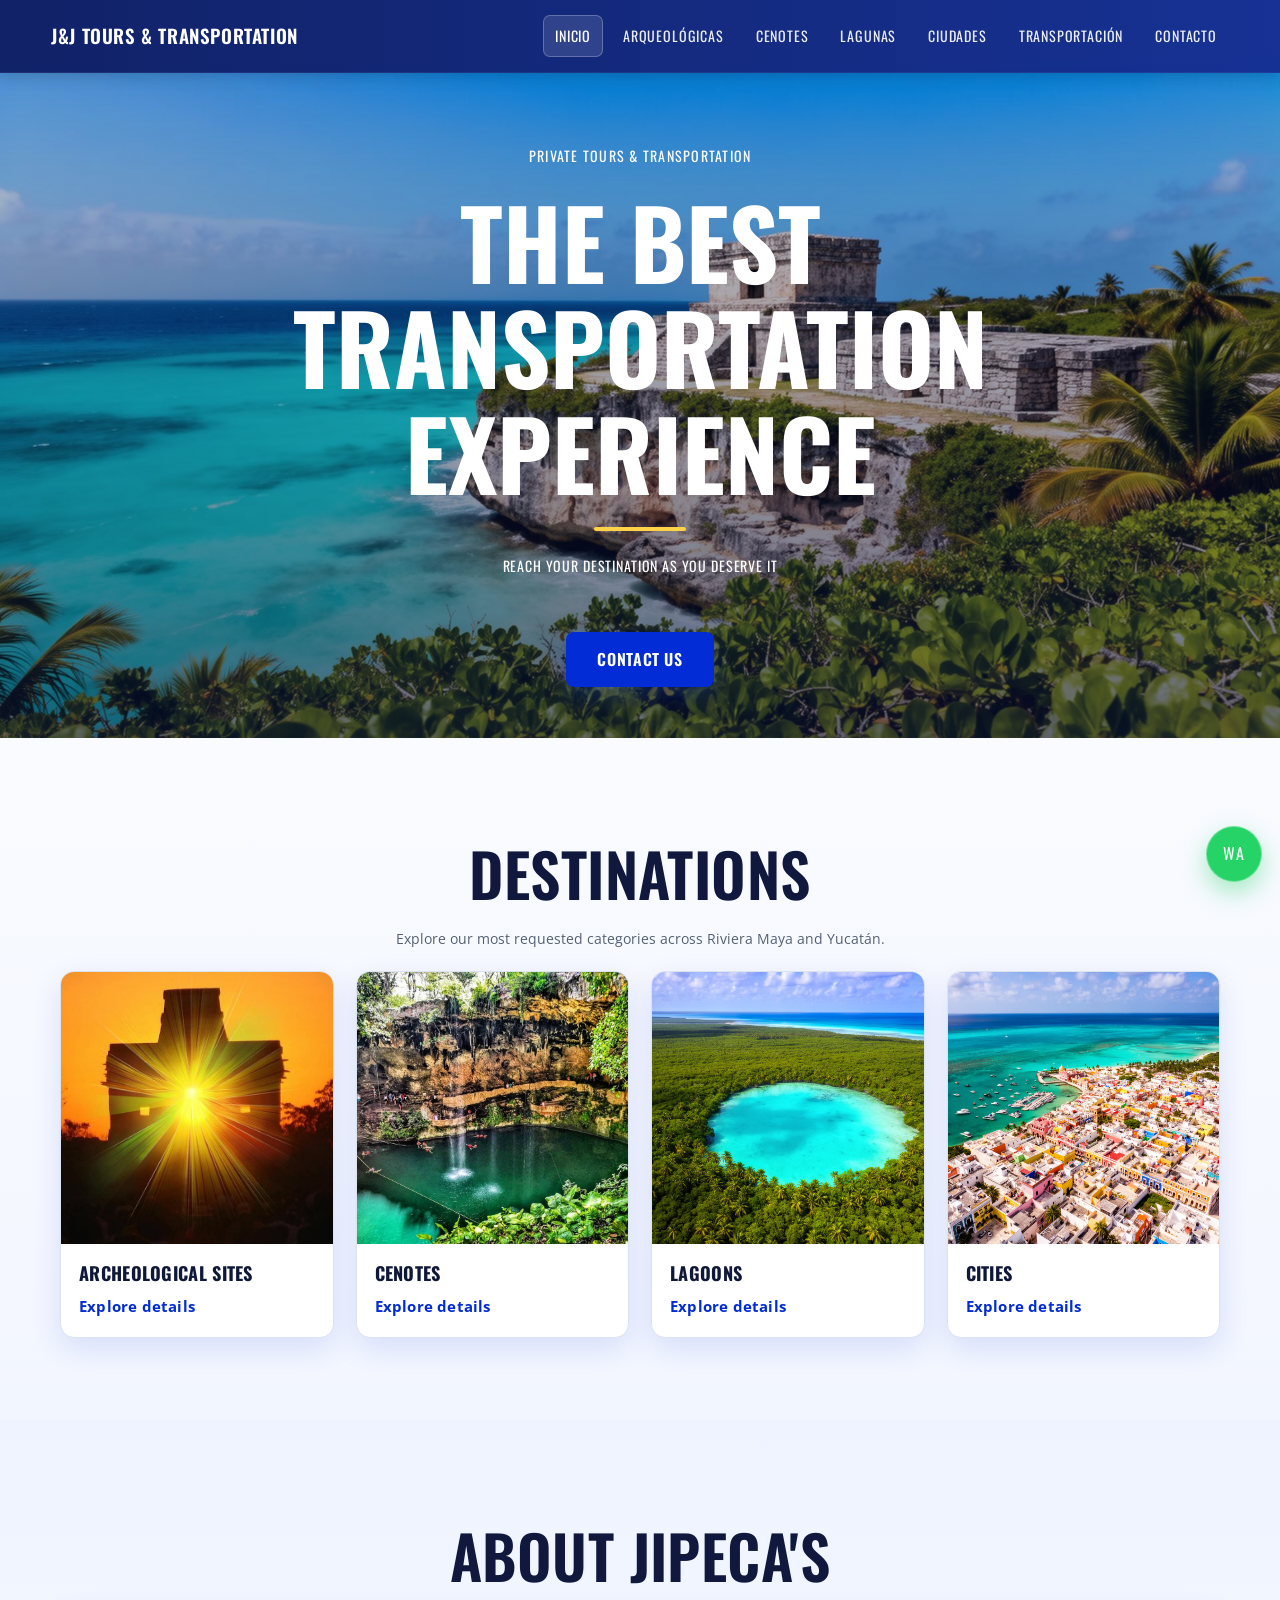
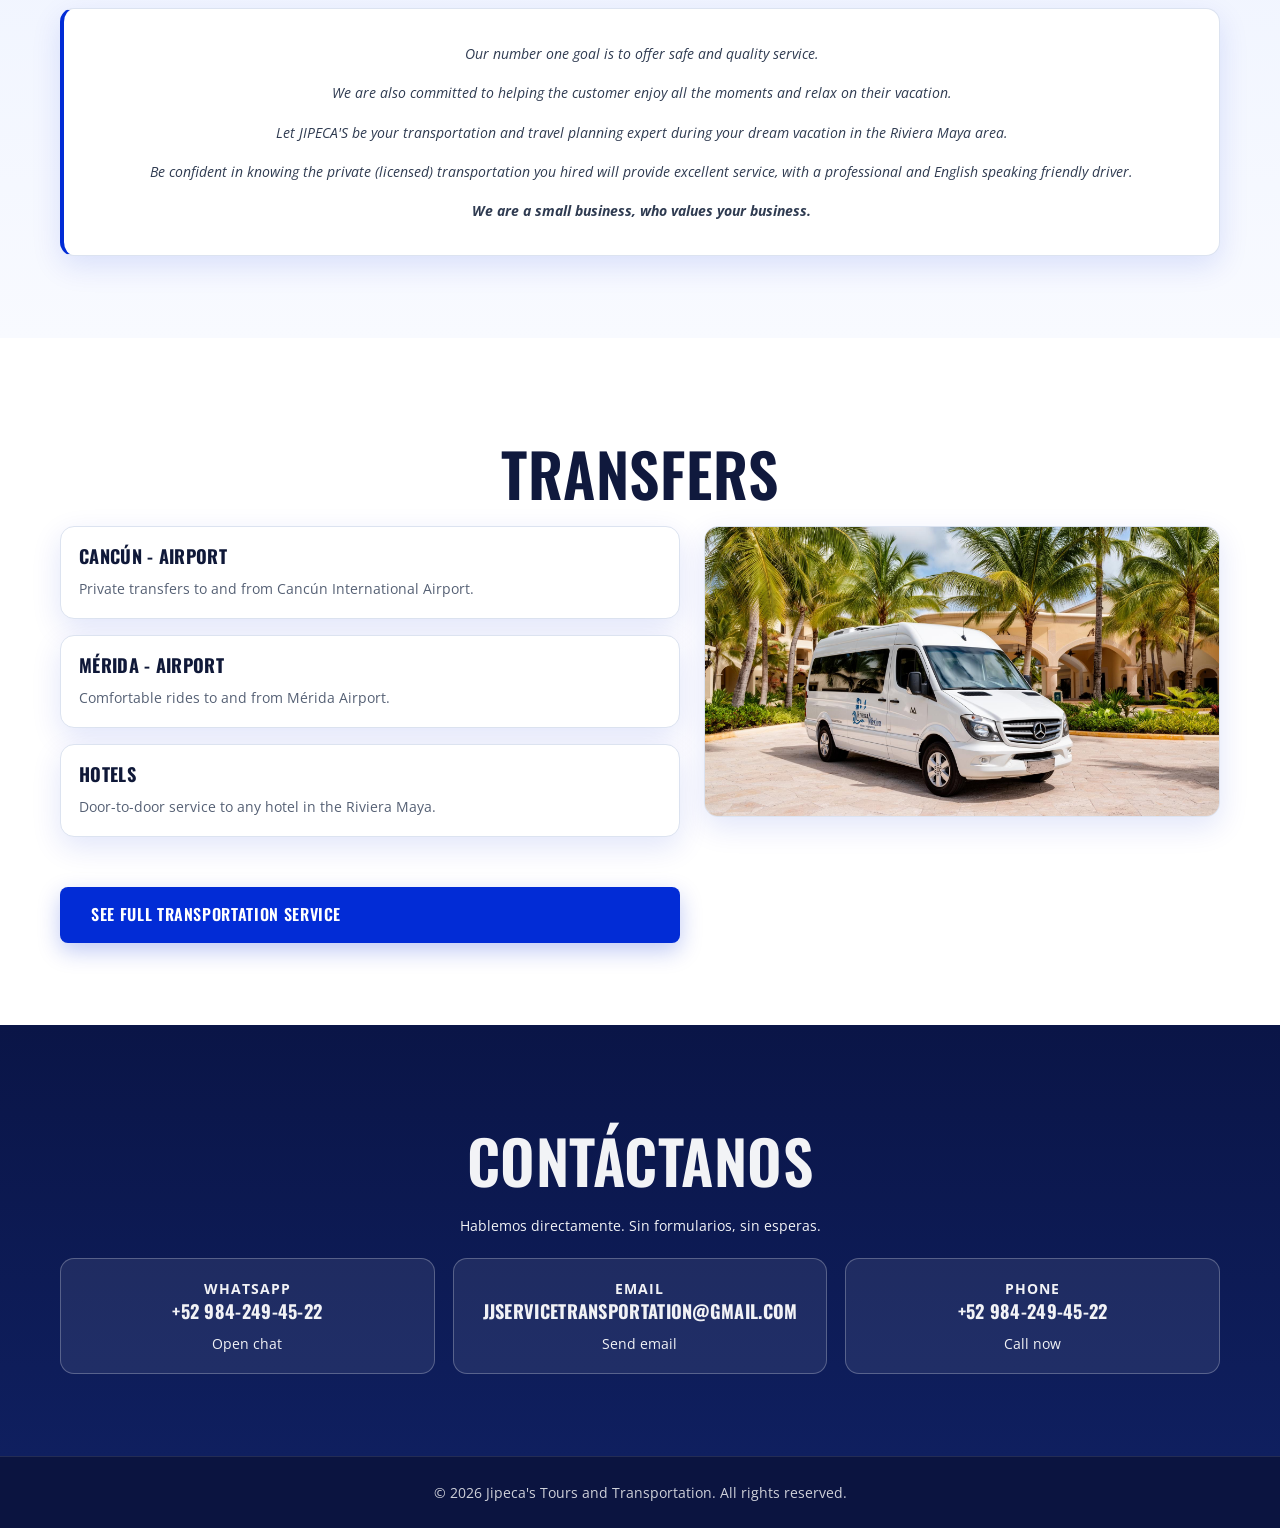
==== index.html @ f60503e6 "Initial commit" ====
<!DOCTYPE html>
<html style="font-size: 16px" lang="es-MX">
  <head>
    <meta charset="utf-8" />
    <meta name="viewport" content="width=device-width, initial-scale=1.0" />
    <title>Jipeca's Tours and Transportation | Inicio</title>
    <meta name="description" content="Transporte privado, tours y planeación de viajes en Riviera Maya con Jipeca's Tours and Transportation." />
    <meta name="keywords" content="jipeca tours, transportación privada, riviera maya, tours yucatán, cenotes, lagunas, ciudades" />
    <meta name="author" content="Jipeca's Tours and Transportation" />
    <meta name="robots" content="index,follow,max-image-preview:large" />
    <meta name="googlebot" content="index,follow,max-image-preview:large" />
    <meta name="theme-color" content="#022cd6" />
    <meta name="application-name" content="Jipeca's Tours and Transportation" />
    <meta name="apple-mobile-web-app-title" content="Jipeca's Tours" />

    <link rel="canonical" href="/index.html" />

    <meta property="og:locale" content="es_MX" />
    <meta property="og:type" content="website" />
    <meta property="og:site_name" content="Jipeca's Tours and Transportation" />
    <meta property="og:title" content="Jipeca's Tours and Transportation | Inicio" />
    <meta property="og:description" content="Transporte privado, tours y planeación de viajes en Riviera Maya con Jipeca's Tours and Transportation." />
    <meta property="og:url" content="/index.html" />
    <meta property="og:image" content="/images/hero-bg.jpg" />

    <meta name="twitter:card" content="summary_large_image" />
    <meta name="twitter:title" content="Jipeca's Tours and Transportation | Inicio" />
    <meta name="twitter:description" content="Transporte privado, tours y planeación de viajes en Riviera Maya con Jipeca's Tours and Transportation." />
    <meta name="twitter:image" content="/images/hero-bg.jpg" />

    <script type="application/ld+json">
      {
        "@context": "https://schema.org",
        "@type": "TravelAgency",
        "name": "Jipeca's Tours and Transportation",
        "url": "/index.html",
        "telephone": "+52 984-249-45-22",
        "email": "jjservicetransportation@gmail.com",
        "areaServed": "Riviera Maya, Yucatán, Quintana Roo",
        "sameAs": ["https://wa.me/529842494522"]
      }
    </script>

    <script type="application/ld+json">
      {
        "@context": "https://schema.org",
        "@type": "WebPage",
        "name": "Jipeca's Tours and Transportation | Inicio",
        "description": "Transporte privado, tours y planeación de viajes en Riviera Maya con Jipeca's Tours and Transportation.",
        "url": "/index.html"
      }
    </script>

    <link rel="stylesheet" href="nicepage.css" media="screen" />
    <link rel="stylesheet" href="jipecas.css" media="screen" />
    <link
      id="u-page-google-font"
      rel="stylesheet"
      href="https://fonts.googleapis.com/css2?display=swap&family=Oswald:wght@300;400;500;600;700&family=Open+Sans:ital,wght@0,300;0,400;0,600;0,700;1,400;1,600"
    />
  </head>
  <body class="u-body u-xl-mode" data-lang="en">
    <header class="u-clearfix u-header site-header">
      <div class="site-header-inner">
        <a href="./" class="site-logo">J&amp;J Tours &amp; Transportation</a>
        <button class="site-menu-toggle" data-menu-toggle aria-label="Toggle menu" aria-expanded="false">&#9776;</button>
        <nav class="site-nav" data-menu>
          <a href="./index.html" class="active">Inicio</a>
          <a href="./archeological-sites.html">Arqueol&oacute;gicas</a>
          <a href="./cenotes.html">Cenotes</a>
          <a href="./lagoons.html">Lagunas</a>
          <a href="./cities.html">Ciudades</a>
          <a href="./transportation.html">Transportaci&oacute;n</a>
          <a href="./contact.html">Contacto</a>
        </nav>
      </div>
    </header>

    <main class="page-main">
      <section class="hero" style="background-image: url('images/hero-bg.jpg')">
        <div class="hero-content">
          <p class="hero-subtitle">Private Tours &amp; Transportation</p>
          <h1 class="hero-title">The Best Transportation Experience</h1>
          <div class="hero-divider"></div>
          <p class="hero-description">Reach your destination as you deserve it</p>
          <a class="btn" href="https://wa.me/529842494522" target="_blank" rel="noopener noreferrer">Contact Us</a>
        </div>
      </section>

      <section class="section section--soft">
        <div class="container">
          <h2 class="section-title">Destinations</h2>
          <p class="section-subtitle">
            Explore our most requested categories across Riviera Maya and Yucat&aacute;n.
          </p>
          <div class="destinations-grid">
            <article class="destination-card">
              <img class="destination-image" src="images/archeological.jpg" alt="Archeological Sites" loading="lazy" />
              <div class="destination-content">
                <h3 class="destination-title">Archeological Sites</h3>
                <a class="destination-link" href="./archeological-sites.html">Explore details</a>
              </div>
            </article>
            <article class="destination-card">
              <img class="destination-image" src="images/cenotes.jpg" alt="Cenotes" loading="lazy" />
              <div class="destination-content">
                <h3 class="destination-title">Cenotes</h3>
                <a class="destination-link" href="./cenotes.html">Explore details</a>
              </div>
            </article>
            <article class="destination-card">
              <img class="destination-image" src="images/lagoons.jpg" alt="Lagoons" loading="lazy" />
              <div class="destination-content">
                <h3 class="destination-title">Lagoons</h3>
                <a class="destination-link" href="./lagoons.html">Explore details</a>
              </div>
            </article>
            <article class="destination-card">
              <img class="destination-image" src="images/cities.jpg" alt="Cities" loading="lazy" />
              <div class="destination-content">
                <h3 class="destination-title">Cities</h3>
                <a class="destination-link" href="./cities.html">Explore details</a>
              </div>
            </article>
          </div>
        </div>
      </section>

      <section class="section section--muted">
        <div class="container">
          <h2 class="section-title">About Jipeca's</h2>
          <div class="about-block">
            <p>Our number one goal is to offer safe and quality service.</p>
            <p>
              We are also committed to helping the customer enjoy all the moments and relax on their vacation.
            </p>
            <p>
              Let JIPECA'S be your transportation and travel planning expert during your dream vacation in the Riviera Maya area.
            </p>
            <p>
              Be confident in knowing the private (licensed) transportation you hired will provide excellent service,
              with a professional and English speaking friendly driver.
            </p>
            <p>We are a small business, who values your business.</p>
          </div>
        </div>
      </section>

      <section class="section">
        <div class="container">
          <h2 class="section-title">Transfers</h2>
          <div class="transfers-layout">
            <div class="service-list">
              <article class="service-card">
                <div class="service-content">
                  <h3 class="service-title">Canc&uacute;n - Airport</h3>
                  <p>Private transfers to and from Canc&uacute;n International Airport.</p>
                </div>
              </article>
              <article class="service-card">
                <div class="service-content">
                  <h3 class="service-title">M&eacute;rida - Airport</h3>
                  <p>Comfortable rides to and from M&eacute;rida Airport.</p>
                </div>
              </article>
              <article class="service-card">
                <div class="service-content">
                  <h3 class="service-title">Hotels</h3>
                  <p>Door-to-door service to any hotel in the Riviera Maya.</p>
                </div>
              </article>
              <a class="btn" href="./transportation.html">See full transportation service</a>
            </div>
            <img
              class="transfers-image detail-card"
              src="images/transfers.jpg"
              alt="Professional transportation van for private transfers"
              loading="lazy"
            />
          </div>
        </div>
      </section>

      <section class="section section--dark" id="contact">
        <div class="container">
          <h2 class="section-title">Cont&aacute;ctanos</h2>
          <p class="section-subtitle">Hablemos directamente. Sin formularios, sin esperas.</p>
          <div class="contact-grid">
            <article class="contact-card">
              <div class="contact-content">
                <p class="contact-label">WhatsApp</p>
                <h3 class="contact-title">+52 984-249-45-22</h3>
                <p><a href="https://wa.me/529842494522" target="_blank" rel="noopener noreferrer">Open chat</a></p>
              </div>
            </article>
            <article class="contact-card">
              <div class="contact-content">
                <p class="contact-label">Email</p>
                <h3 class="contact-title">jjservicetransportation@gmail.com</h3>
                <p><a href="mailto:jjservicetransportation@gmail.com">Send email</a></p>
              </div>
            </article>
            <article class="contact-card">
              <div class="contact-content">
                <p class="contact-label">Phone</p>
                <h3 class="contact-title">+52 984-249-45-22</h3>
                <p><a href="tel:+529842494522">Call now</a></p>
              </div>
            </article>
          </div>
        </div>
      </section>
    </main>

    <footer class="page-footer">
      &copy; <span data-year></span> Jipeca's Tours and Transportation. All rights reserved.
    </footer>

    <a class="floating-whatsapp" href="https://wa.me/529842494522" target="_blank" rel="noopener noreferrer" aria-label="WhatsApp">WA</a>

    <script class="u-script" type="text/javascript" src="jquery.js" defer></script>
    <script class="u-script" type="text/javascript" src="nicepage.js" defer></script>
    <script src="jipecas.js" defer></script>
  </body>
</html>
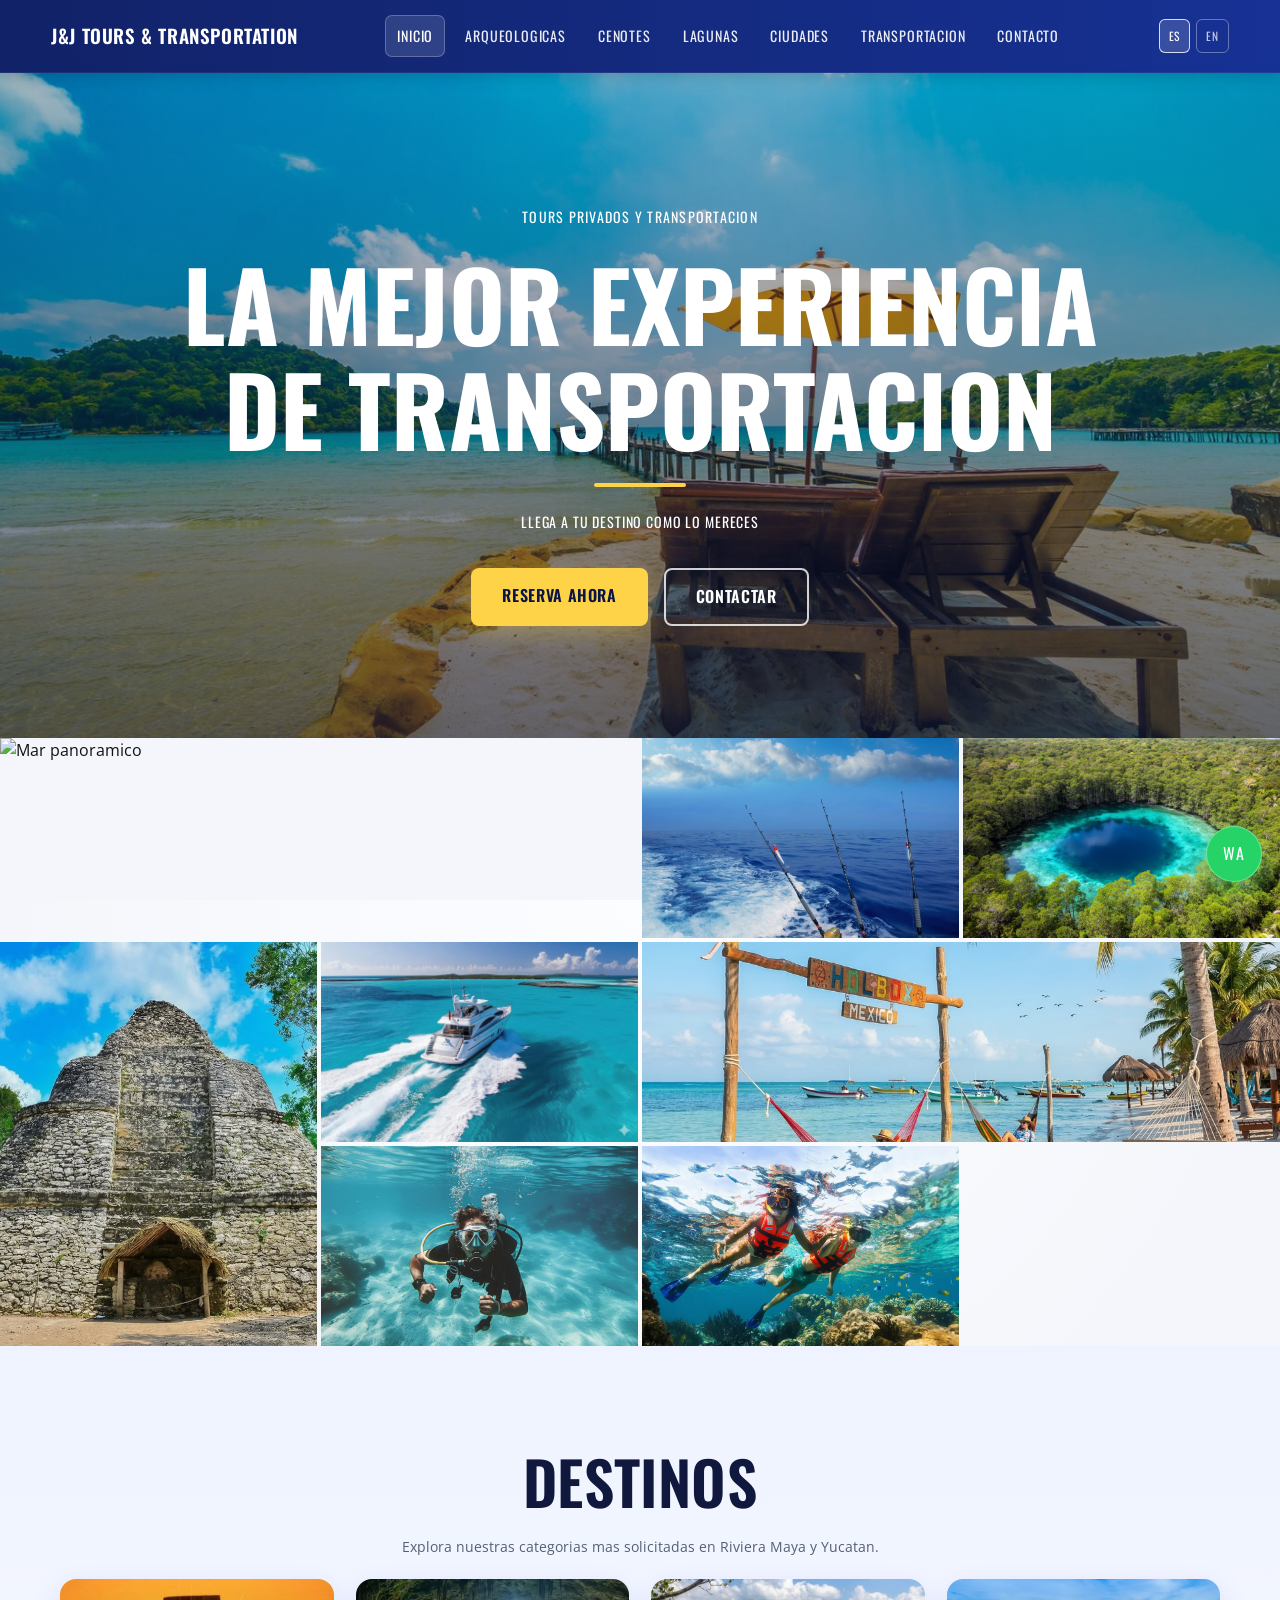
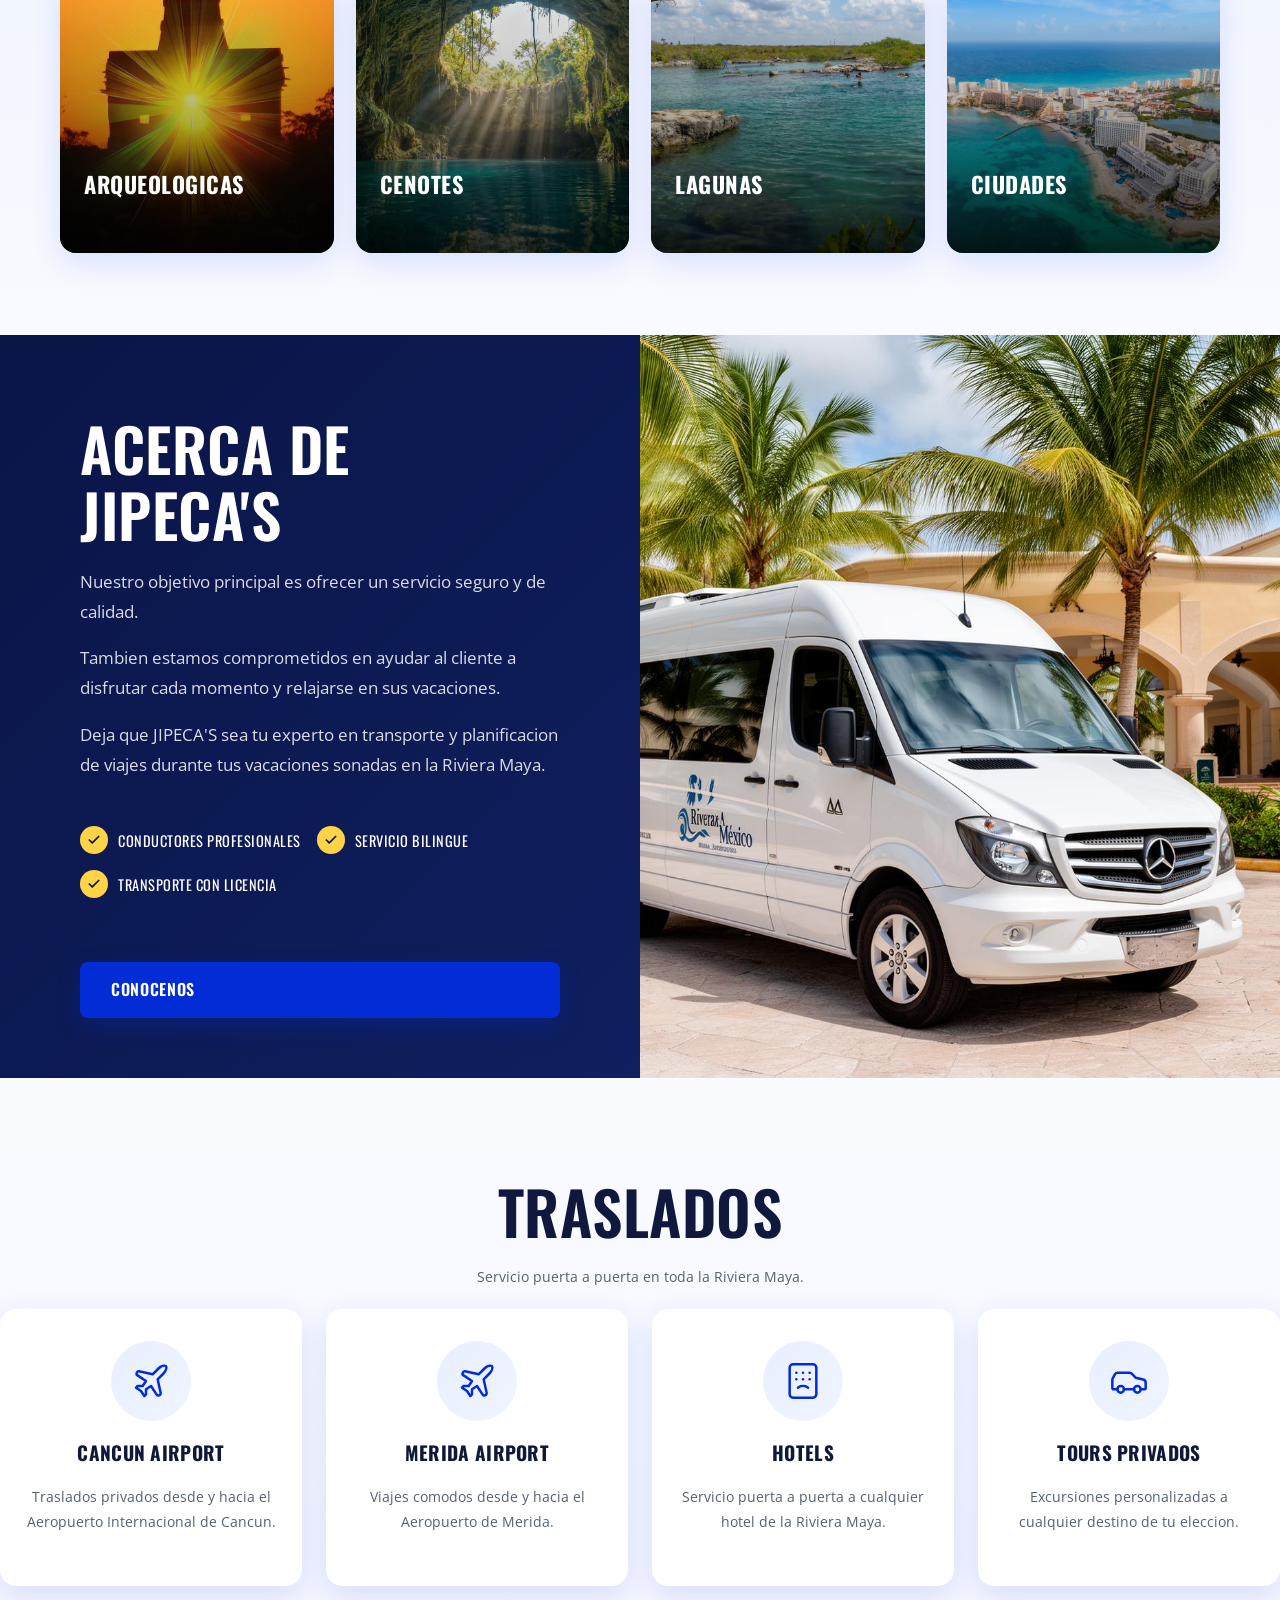
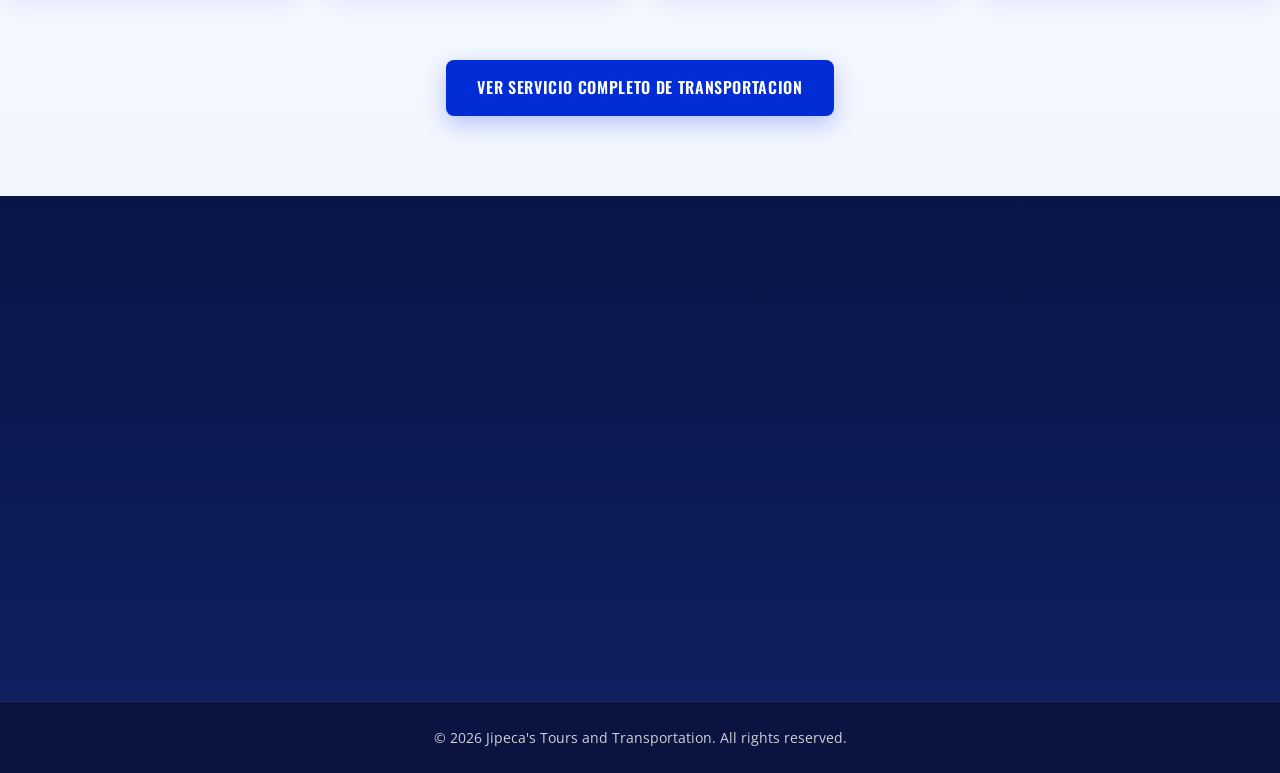
==== commit c1ea4c50: "new photos" ====
--- a/index.html
+++ b/index.html
@@ -21,12 +21,12 @@
     <meta property="og:title" content="Jipeca's Tours and Transportation | Inicio" />
     <meta property="og:description" content="Transporte privado, tours y planeación de viajes en Riviera Maya con Jipeca's Tours and Transportation." />
     <meta property="og:url" content="/index.html" />
-    <meta property="og:image" content="/images/hero-bg.jpg" />
+    <meta property="og:image" content="/images/freepik/home-hero-sea.jpg" />
 
     <meta name="twitter:card" content="summary_large_image" />
     <meta name="twitter:title" content="Jipeca's Tours and Transportation | Inicio" />
     <meta name="twitter:description" content="Transporte privado, tours y planeación de viajes en Riviera Maya con Jipeca's Tours and Transportation." />
-    <meta name="twitter:image" content="/images/hero-bg.jpg" />
+    <meta name="twitter:image" content="/images/freepik/home-hero-sea.jpg" />
 
     <script type="application/ld+json">
       {
@@ -34,10 +34,10 @@
         "@type": "TravelAgency",
         "name": "Jipeca's Tours and Transportation",
         "url": "/index.html",
-        "telephone": "+52 984-249-45-22",
-        "email": "jjservicetransportation@gmail.com",
+        "telephone": "+52 993 391 4560",
+        "email": "all4surerivieramaya@gmail.com",
         "areaServed": "Riviera Maya, Yucatán, Quintana Roo",
-        "sameAs": ["https://wa.me/529842494522"]
+        "sameAs": ["https://wa.me/529933914560"]
       }
     </script>
 
@@ -59,152 +59,178 @@
       href="https://fonts.googleapis.com/css2?display=swap&family=Oswald:wght@300;400;500;600;700&family=Open+Sans:ital,wght@0,300;0,400;0,600;0,700;1,400;1,600"
     />
   </head>
-  <body class="u-body u-xl-mode" data-lang="en">
+  <body class="u-body u-xl-mode" data-lang="es">
     <header class="u-clearfix u-header site-header">
       <div class="site-header-inner">
         <a href="./" class="site-logo">J&amp;J Tours &amp; Transportation</a>
         <button class="site-menu-toggle" data-menu-toggle aria-label="Toggle menu" aria-expanded="false">&#9776;</button>
         <nav class="site-nav" data-menu>
-          <a href="./index.html" class="active">Inicio</a>
-          <a href="./archeological-sites.html">Arqueol&oacute;gicas</a>
-          <a href="./cenotes.html">Cenotes</a>
-          <a href="./lagoons.html">Lagunas</a>
-          <a href="./cities.html">Ciudades</a>
-          <a href="./transportation.html">Transportaci&oacute;n</a>
-          <a href="./contact.html">Contacto</a>
+          <a href="./index.html" class="active" data-i18n="nav.home">Inicio</a>
+          <a href="./archeological-sites.html" data-i18n="nav.archeological">Arqueologicas</a>
+          <a href="./cenotes.html" data-i18n="nav.cenotes">Cenotes</a>
+          <a href="./lagoons.html" data-i18n="nav.lagoons">Lagunas</a>
+          <a href="./cities.html" data-i18n="nav.cities">Ciudades</a>
+          <a href="./transportation.html" data-i18n="nav.transportation">Transportacion</a>
+          <a href="./contact.html" data-i18n="nav.contact">Contacto</a>
         </nav>
+        <div class="lang-selector" aria-label="Language switcher">
+          <button class="lang-btn" data-lang="es" data-i18n="lang.es" aria-label="Espanol">ES</button>
+          <button class="lang-btn" data-lang="en" data-i18n="lang.en" aria-label="English">EN</button>
+        </div>
       </div>
     </header>
 
     <main class="page-main">
-      <section class="hero" style="background-image: url('images/hero-bg.jpg')">
+      <section class="hero" style="background-image: url('images/freepik/home-hero-sea.jpg')">
         <div class="hero-content">
-          <p class="hero-subtitle">Private Tours &amp; Transportation</p>
-          <h1 class="hero-title">The Best Transportation Experience</h1>
+          <p class="hero-subtitle" data-i18n="index.hero.subtitle">Tours privados y transportacion</p>
+          <h1 class="hero-title" data-i18n="index.hero.title">La mejor experiencia de transportacion</h1>
           <div class="hero-divider"></div>
-          <p class="hero-description">Reach your destination as you deserve it</p>
-          <a class="btn" href="https://wa.me/529842494522" target="_blank" rel="noopener noreferrer">Contact Us</a>
-        </div>
-      </section>
-
-      <section class="section section--soft">
+          <p class="hero-description" data-i18n="index.hero.description">Llega a tu destino como lo mereces</p>
+          <div class="hero-buttons">
+            <a class="btn btn--primary" href="https://wa.me/529933914560" target="_blank" rel="noopener noreferrer" data-i18n="index.hero.book">Reserva ahora</a>
+            <a class="btn btn--outline" href="./contact.html" data-i18n="index.hero.cta">Contactar</a>
+          </div>
+        </div>
+      </section>
+
+      <section class="collage-section">
+        <div class="collage-grid">
+          <figure class="collage-item collage-item--wide"><img src="images/freepik/collage-mar-panoramico.jpg" alt="Mar panoramico" loading="lazy" /><figcaption class="collage-caption">Mar</figcaption></figure>
+          <figure class="collage-item"><img src="images/freepik/collage-pesca.jpg" alt="Pesca" loading="lazy" /><figcaption class="collage-caption">Pesca</figcaption></figure>
+          <figure class="collage-item"><img src="images/freepik/collage-kaan-luum.jpg" alt="Kaan Luum" loading="lazy" /><figcaption class="collage-caption">Kaan Luum</figcaption></figure>
+          <figure class="collage-item collage-item--tall"><img src="images/freepik/collage-coba.jpg" alt="Coba" loading="lazy" /><figcaption class="collage-caption">Coba</figcaption></figure>
+          <figure class="collage-item"><img src="images/freepik/collage-yate.jpg" alt="Yate" loading="lazy" /><figcaption class="collage-caption">Yate</figcaption></figure>
+          <figure class="collage-item collage-item--wide"><img src="images/freepik/collage-holbox.jpg" alt="Holbox" loading="lazy" /><figcaption class="collage-caption">Holbox</figcaption></figure>
+          <figure class="collage-item"><img src="images/freepik/collage-buceo.jpg" alt="Buceo" loading="lazy" /><figcaption class="collage-caption">Buceo</figcaption></figure>
+          <figure class="collage-item"><img src="images/freepik/collage-snorkeling.jpg" alt="Snorkeling" loading="lazy" /><figcaption class="collage-caption">Snorkeling</figcaption></figure>
+        </div>
+      </section>
+
+      <section class="section section--muted">
         <div class="container">
-          <h2 class="section-title">Destinations</h2>
-          <p class="section-subtitle">
-            Explore our most requested categories across Riviera Maya and Yucat&aacute;n.
+          <h2 class="section-title" data-i18n="index.destinations.title">Destinos</h2>
+          <p class="section-subtitle" data-i18n="index.destinations.subtitle">
+            Explora nuestras categorias mas solicitadas en Riviera Maya y Yucatan.
           </p>
           <div class="destinations-grid">
-            <article class="destination-card">
-              <img class="destination-image" src="images/archeological.jpg" alt="Archeological Sites" loading="lazy" />
-              <div class="destination-content">
-                <h3 class="destination-title">Archeological Sites</h3>
-                <a class="destination-link" href="./archeological-sites.html">Explore details</a>
-              </div>
-            </article>
-            <article class="destination-card">
-              <img class="destination-image" src="images/cenotes.jpg" alt="Cenotes" loading="lazy" />
-              <div class="destination-content">
-                <h3 class="destination-title">Cenotes</h3>
-                <a class="destination-link" href="./cenotes.html">Explore details</a>
-              </div>
-            </article>
-            <article class="destination-card">
-              <img class="destination-image" src="images/lagoons.jpg" alt="Lagoons" loading="lazy" />
-              <div class="destination-content">
-                <h3 class="destination-title">Lagoons</h3>
-                <a class="destination-link" href="./lagoons.html">Explore details</a>
-              </div>
-            </article>
-            <article class="destination-card">
-              <img class="destination-image" src="images/cities.jpg" alt="Cities" loading="lazy" />
-              <div class="destination-content">
-                <h3 class="destination-title">Cities</h3>
-                <a class="destination-link" href="./cities.html">Explore details</a>
-              </div>
-            </article>
-          </div>
-        </div>
-      </section>
-
-      <section class="section section--muted">
+            <a href="./archeological-sites.html" class="destination-card">
+              <img class="destination-image" src="images/freepik/archeological-hero.jpg" alt="Zonas Arqueologicas" loading="lazy" />
+              <div class="destination-overlay">
+                <h3 class="destination-title" data-i18n="nav.archeological">Zonas Arqueologicas</h3>
+                <span class="destination-link" data-i18n="index.destinations.explore">Explorar detalles &rarr;</span>
+              </div>
+            </a>
+            <a href="./cenotes.html" class="destination-card">
+              <img class="destination-image" src="images/freepik/cenotes-hero.jpg" alt="Cenotes" loading="lazy" />
+              <div class="destination-overlay">
+                <h3 class="destination-title" data-i18n="nav.cenotes">Cenotes</h3>
+                <span class="destination-link" data-i18n="index.destinations.explore">Explorar detalles &rarr;</span>
+              </div>
+            </a>
+            <a href="./lagoons.html" class="destination-card">
+              <img class="destination-image" src="images/freepik/lagoons-yal-ku.jpg" alt="Lagunas" loading="lazy" />
+              <div class="destination-overlay">
+                <h3 class="destination-title" data-i18n="nav.lagoons">Lagunas</h3>
+                <span class="destination-link" data-i18n="index.destinations.explore">Explorar detalles &rarr;</span>
+              </div>
+            </a>
+            <a href="./cities.html" class="destination-card">
+              <img class="destination-image" src="images/freepik/cities-hero.jpg" alt="Ciudades" loading="lazy" />
+              <div class="destination-overlay">
+                <h3 class="destination-title" data-i18n="nav.cities">Ciudades</h3>
+                <span class="destination-link" data-i18n="index.destinations.explore">Explorar detalles &rarr;</span>
+              </div>
+            </a>
+          </div>
+        </div>
+      </section>
+
+      <section class="about-section">
+        <div class="about-content">
+          <h2 class="about-title" data-i18n="index.about.title">Acerca de Jipeca's</h2>
+          <div class="about-text">
+            <p data-i18n="index.about.p1">Nuestro objetivo principal es ofrecer un servicio seguro y de calidad.</p>
+            <p data-i18n="index.about.p2">Tambien estamos comprometidos en ayudar al cliente a disfrutar cada momento y relajarse en sus vacaciones.</p>
+            <p data-i18n="index.about.p3">Deja que JIPECA'S sea tu experto en transporte y planificacion de viajes durante tus vacaciones sonadas en la Riviera Maya.</p>
+          </div>
+          <div class="about-features">
+            <div class="about-feature">
+              <span class="about-feature-icon"><svg xmlns="http://www.w3.org/2000/svg" width="16" height="16" viewBox="0 0 24 24" fill="none" stroke="currentColor" stroke-width="3" stroke-linecap="round" stroke-linejoin="round"><polyline points="20 6 9 17 4 12"></polyline></svg></span>
+              <span data-i18n="index.about.feature1">Conductores profesionales</span>
+            </div>
+            <div class="about-feature">
+              <span class="about-feature-icon"><svg xmlns="http://www.w3.org/2000/svg" width="16" height="16" viewBox="0 0 24 24" fill="none" stroke="currentColor" stroke-width="3" stroke-linecap="round" stroke-linejoin="round"><polyline points="20 6 9 17 4 12"></polyline></svg></span>
+              <span data-i18n="index.about.feature2">Servicio bilingue</span>
+            </div>
+            <div class="about-feature">
+              <span class="about-feature-icon"><svg xmlns="http://www.w3.org/2000/svg" width="16" height="16" viewBox="0 0 24 24" fill="none" stroke="currentColor" stroke-width="3" stroke-linecap="round" stroke-linejoin="round"><polyline points="20 6 9 17 4 12"></polyline></svg></span>
+              <span data-i18n="index.about.feature3">Transporte con licencia</span>
+            </div>
+          </div>
+          <a class="btn" href="./contact.html" data-i18n="index.about.cta">Conocenos</a>
+        </div>
+        <div class="about-image">
+          <img src="images/freepik/transportation-detail.jpg" alt="Jipeca's Transportation" loading="lazy" />
+        </div>
+      </section>
+
+      <section class="transfers-section">
         <div class="container">
-          <h2 class="section-title">About Jipeca's</h2>
-          <div class="about-block">
-            <p>Our number one goal is to offer safe and quality service.</p>
-            <p>
-              We are also committed to helping the customer enjoy all the moments and relax on their vacation.
-            </p>
-            <p>
-              Let JIPECA'S be your transportation and travel planning expert during your dream vacation in the Riviera Maya area.
-            </p>
-            <p>
-              Be confident in knowing the private (licensed) transportation you hired will provide excellent service,
-              with a professional and English speaking friendly driver.
-            </p>
-            <p>We are a small business, who values your business.</p>
-          </div>
-        </div>
-      </section>
-
-      <section class="section">
-        <div class="container">
-          <h2 class="section-title">Transfers</h2>
-          <div class="transfers-layout">
-            <div class="service-list">
-              <article class="service-card">
-                <div class="service-content">
-                  <h3 class="service-title">Canc&uacute;n - Airport</h3>
-                  <p>Private transfers to and from Canc&uacute;n International Airport.</p>
-                </div>
-              </article>
-              <article class="service-card">
-                <div class="service-content">
-                  <h3 class="service-title">M&eacute;rida - Airport</h3>
-                  <p>Comfortable rides to and from M&eacute;rida Airport.</p>
-                </div>
-              </article>
-              <article class="service-card">
-                <div class="service-content">
-                  <h3 class="service-title">Hotels</h3>
-                  <p>Door-to-door service to any hotel in the Riviera Maya.</p>
-                </div>
-              </article>
-              <a class="btn" href="./transportation.html">See full transportation service</a>
-            </div>
-            <img
-              class="transfers-image detail-card"
-              src="images/transfers.jpg"
-              alt="Professional transportation van for private transfers"
-              loading="lazy"
-            />
+          <h2 class="section-title" data-i18n="index.transfers.title">Traslados</h2>
+          <p class="section-subtitle" data-i18n="index.transfers.subtitle">Servicio puerta a puerta en toda la Riviera Maya.</p>
+          <div class="transfers-grid">
+            <div class="transfer-card">
+              <div class="transfer-icon"><svg xmlns="http://www.w3.org/2000/svg" width="48" height="48" viewBox="0 0 24 24" fill="none" stroke="currentColor" stroke-width="1.5" stroke-linecap="round" stroke-linejoin="round"><path d="M17.8 19.2 16 11l3.5-3.5C21 6 21.5 4 21 3c-1-.5-3 0-4.5 1.5L13 8 4.8 6.2c-.5-.1-.9.1-1.1.5l-.3.5c-.2.5-.1 1 .3 1.3L9 12l-2 3H4l-1 1 3 2 2 3 1-1v-3l3-2 3.5 5.3c.3.4.8.5 1.3.3l.5-.2c.4-.3.6-.7.5-1.2z"></path></svg></div>
+              <h3 class="transfer-title">Cancun Airport</h3>
+              <p class="transfer-desc" data-i18n="index.transfers.cancun">Traslados privados desde y hacia el Aeropuerto Internacional de Cancun.</p>
+            </div>
+            <div class="transfer-card">
+              <div class="transfer-icon"><svg xmlns="http://www.w3.org/2000/svg" width="48" height="48" viewBox="0 0 24 24" fill="none" stroke="currentColor" stroke-width="1.5" stroke-linecap="round" stroke-linejoin="round"><path d="M17.8 19.2 16 11l3.5-3.5C21 6 21.5 4 21 3c-1-.5-3 0-4.5 1.5L13 8 4.8 6.2c-.5-.1-.9.1-1.1.5l-.3.5c-.2.5-.1 1 .3 1.3L9 12l-2 3H4l-1 1 3 2 2 3 1-1v-3l3-2 3.5 5.3c.3.4.8.5 1.3.3l.5-.2c.4-.3.6-.7.5-1.2z"></path></svg></div>
+              <h3 class="transfer-title">Merida Airport</h3>
+              <p class="transfer-desc" data-i18n="index.transfers.merida">Viajes comodos desde y hacia el Aeropuerto de Merida.</p>
+            </div>
+            <div class="transfer-card">
+              <div class="transfer-icon"><svg xmlns="http://www.w3.org/2000/svg" width="48" height="48" viewBox="0 0 24 24" fill="none" stroke="currentColor" stroke-width="1.5" stroke-linecap="round" stroke-linejoin="round"><path d="M18 2H6a2 2 0 0 0-2 2v16a2 2 0 0 0 2 2h12a2 2 0 0 0 2-2V4a2 2 0 0 0-2-2Z"></path><path d="m9 16 .348-.24c1.465-1.013 3.84-1.013 5.304 0L15 16"></path><path d="M8 7h.01"></path><path d="M16 7h.01"></path><path d="M12 7h.01"></path><path d="M12 11h.01"></path><path d="M16 11h.01"></path><path d="M8 11h.01"></path></svg></div>
+              <h3 class="transfer-title">Hotels</h3>
+              <p class="transfer-desc" data-i18n="index.transfers.hotels">Servicio puerta a puerta a cualquier hotel de la Riviera Maya.</p>
+            </div>
+            <div class="transfer-card">
+              <div class="transfer-icon"><svg xmlns="http://www.w3.org/2000/svg" width="48" height="48" viewBox="0 0 24 24" fill="none" stroke="currentColor" stroke-width="1.5" stroke-linecap="round" stroke-linejoin="round"><path d="M19 17h2c.6 0 1-.4 1-1v-3c0-.9-.7-1.7-1.5-1.9C18.7 10.6 16 10 16 10s-1.3-1.4-2.2-2.3c-.5-.4-1.1-.7-1.8-.7H5c-.6 0-1.1.4-1.4.9l-1.5 2.8c-.1.3-.1.5-.1.8v4.5c0 .6.4 1 1 1h2"></path><circle cx="7" cy="17" r="2"></circle><path d="M9 17h6"></path><circle cx="17" cy="17" r="2"></circle></svg></div>
+              <h3 class="transfer-title">Tours Privados</h3>
+              <p class="transfer-desc" data-i18n="index.transfers.tours">Excursiones personalizadas a cualquier destino de tu eleccion.</p>
+            </div>
+          </div>
+          <div class="transfers-cta">
+            <a class="btn" href="./transportation.html" data-i18n="index.transfers.cta">Ver servicio completo de transportacion</a>
           </div>
         </div>
       </section>
 
       <section class="section section--dark" id="contact">
         <div class="container">
-          <h2 class="section-title">Cont&aacute;ctanos</h2>
-          <p class="section-subtitle">Hablemos directamente. Sin formularios, sin esperas.</p>
+          <h2 class="section-title" data-i18n="index.contact.title">Contactanos</h2>
+          <p class="section-subtitle" data-i18n="index.contact.subtitle">Hablemos directamente. Sin formularios, sin esperas.</p>
           <div class="contact-grid">
             <article class="contact-card">
               <div class="contact-content">
-                <p class="contact-label">WhatsApp</p>
-                <h3 class="contact-title">+52 984-249-45-22</h3>
-                <p><a href="https://wa.me/529842494522" target="_blank" rel="noopener noreferrer">Open chat</a></p>
+                <p class="contact-label" data-i18n="contact.whatsapp">WhatsApp</p>
+                <h3 class="contact-title">+52 993 391 4560</h3>
+                <p><a href="https://wa.me/529933914560" target="_blank" rel="noopener noreferrer" data-i18n="contact.chat">Abrir chat</a></p>
               </div>
             </article>
             <article class="contact-card">
               <div class="contact-content">
-                <p class="contact-label">Email</p>
-                <h3 class="contact-title">jjservicetransportation@gmail.com</h3>
-                <p><a href="mailto:jjservicetransportation@gmail.com">Send email</a></p>
+                <p class="contact-label" data-i18n="contact.email">Correo</p>
+                <h3 class="contact-title">all4surerivieramaya@gmail.com</h3>
+                <p><a href="mailto:all4surerivieramaya@gmail.com" data-i18n="contact.email.cta">Enviar correo</a></p>
               </div>
             </article>
             <article class="contact-card">
               <div class="contact-content">
-                <p class="contact-label">Phone</p>
-                <h3 class="contact-title">+52 984-249-45-22</h3>
-                <p><a href="tel:+529842494522">Call now</a></p>
+                <p class="contact-label" data-i18n="contact.phone">Telefono</p>
+                <h3 class="contact-title">+52 993 391 4560</h3>
+                <p><a href="tel:+529933914560" data-i18n="contact.call">Llamar</a></p>
               </div>
             </article>
           </div>
@@ -216,7 +242,7 @@
       &copy; <span data-year></span> Jipeca's Tours and Transportation. All rights reserved.
     </footer>
 
-    <a class="floating-whatsapp" href="https://wa.me/529842494522" target="_blank" rel="noopener noreferrer" aria-label="WhatsApp">WA</a>
+    <a class="floating-whatsapp" href="https://wa.me/529933914560" target="_blank" rel="noopener noreferrer" aria-label="WhatsApp">WA</a>
 
     <script class="u-script" type="text/javascript" src="jquery.js" defer></script>
     <script class="u-script" type="text/javascript" src="nicepage.js" defer></script>
--- a/jipecas.css
+++ b/jipecas.css
@@ -95,6 +95,32 @@
   color: #fff;
 }
 
+.lang-selector {
+  display: flex;
+  align-items: center;
+  gap: 6px;
+}
+
+.lang-btn {
+  border: 1px solid rgba(255, 255, 255, 0.35);
+  background: transparent;
+  color: rgba(255, 255, 255, 0.75);
+  font-family: Oswald, sans-serif;
+  letter-spacing: 0.8px;
+  font-size: 0.72rem;
+  text-transform: uppercase;
+  border-radius: 6px;
+  padding: 7px 9px;
+  cursor: pointer;
+}
+
+.lang-btn:hover,
+.lang-btn.active {
+  color: #fff;
+  border-color: rgba(255, 255, 255, 0.8);
+  background: rgba(255, 255, 255, 0.15);
+}
+
 .page-main {
   padding-top: 72px;
 }
@@ -179,6 +205,41 @@
   transform: translateY(-1px);
 }
 
+.hero-buttons {
+  display: flex;
+  gap: 16px;
+  margin-top: 34px;
+  justify-content: center;
+  flex-wrap: wrap;
+}
+
+.hero-buttons .btn {
+  margin-top: 0;
+}
+
+.btn--primary {
+  background: #ffd347;
+  color: #0a1547;
+  box-shadow: 0 8px 22px rgba(255, 211, 71, 0.3);
+}
+
+.btn--primary:hover {
+  background: #ffdc6a;
+  box-shadow: 0 14px 28px rgba(255, 211, 71, 0.4);
+}
+
+.btn--outline {
+  background: transparent;
+  border: 2px solid rgba(255, 255, 255, 0.8);
+  box-shadow: none;
+}
+
+.btn--outline:hover {
+  background: rgba(255, 255, 255, 0.15);
+  border-color: #fff;
+  box-shadow: none;
+}
+
 .section {
   padding: 82px 0;
   background: #fff;
@@ -236,8 +297,176 @@
   gap: 22px;
 }
 
-.destination-card,
-.detail-card,
+.collage-section {
+  width: 100%;
+  padding: 0;
+  margin: 0;
+}
+
+.collage-grid {
+  display: grid;
+  grid-template-columns: repeat(4, 1fr);
+  grid-auto-rows: 200px;
+  gap: 4px;
+}
+
+.collage-item {
+  position: relative;
+  overflow: hidden;
+  margin: 0;
+}
+
+.collage-item--wide {
+  grid-column: span 2;
+}
+
+.collage-item--tall {
+  grid-row: span 2;
+}
+
+.collage-item img {
+  width: 100%;
+  height: 100%;
+  display: block;
+  object-fit: cover;
+  transition: transform 0.4s ease;
+}
+
+.collage-item:hover img {
+  transform: scale(1.05);
+}
+
+.collage-caption {
+  position: absolute;
+  left: 0;
+  right: 0;
+  bottom: 0;
+  margin: 0;
+  padding: 12px 16px;
+  color: #fff;
+  font-family: Oswald, sans-serif;
+  font-size: 0.9rem;
+  letter-spacing: 0.6px;
+  text-transform: uppercase;
+  background: linear-gradient(to top, rgba(0,0,0,0.7) 0%, transparent 100%);
+  opacity: 0;
+  transition: opacity 0.3s ease;
+}
+
+.collage-item:hover .collage-caption {
+  opacity: 1;
+}
+
+.destination-card {
+  position: relative;
+  display: block;
+  border-radius: 16px;
+  overflow: hidden;
+  aspect-ratio: 1 / 1;
+  box-shadow: var(--jp-shadow);
+}
+
+.destination-card .destination-image {
+  width: 100%;
+  height: 100%;
+  object-fit: cover;
+  transition: transform 0.5s ease;
+}
+
+.destination-card:hover .destination-image {
+  transform: scale(1.1);
+}
+
+.destination-overlay {
+  position: absolute;
+  inset: 0;
+  display: flex;
+  flex-direction: column;
+  justify-content: flex-end;
+  padding: 24px;
+  background: linear-gradient(to top, rgba(0,0,0,0.8) 0%, rgba(0,0,0,0.3) 50%, transparent 100%);
+  transition: background 0.3s ease;
+}
+
+.destination-card:hover .destination-overlay {
+  background: linear-gradient(to top, rgba(2,44,214,0.85) 0%, rgba(2,44,214,0.4) 50%, transparent 100%);
+}
+
+.destination-card .destination-title {
+  margin: 0 0 8px;
+  font-family: Oswald, sans-serif;
+  font-size: 1.4rem;
+  text-transform: uppercase;
+  letter-spacing: 0.5px;
+  color: #fff;
+}
+
+.destination-card .destination-link {
+  font-family: "Open Sans", sans-serif;
+  font-size: 0.9rem;
+  font-weight: 600;
+  color: rgba(255,255,255,0.85);
+  opacity: 0;
+  transform: translateY(10px);
+  transition: opacity 0.3s ease, transform 0.3s ease;
+}
+
+.destination-card:hover .destination-link {
+  opacity: 1;
+  transform: translateY(0);
+}
+
+.detail-card {
+  position: relative;
+  display: block;
+  border-radius: 16px;
+  overflow: hidden;
+  aspect-ratio: 16 / 10;
+  box-shadow: var(--jp-shadow);
+}
+
+.detail-card .detail-image {
+  width: 100%;
+  height: 100%;
+  object-fit: cover;
+  transition: transform 0.5s ease;
+}
+
+.detail-card:hover .detail-image {
+  transform: scale(1.08);
+}
+
+.detail-card .detail-content {
+  position: absolute;
+  inset: 0;
+  display: flex;
+  flex-direction: column;
+  justify-content: flex-end;
+  padding: 24px;
+  background: linear-gradient(to top, rgba(0,0,0,0.85) 0%, rgba(0,0,0,0.4) 40%, transparent 100%);
+  transition: background 0.3s ease;
+}
+
+.detail-card:hover .detail-content {
+  background: linear-gradient(to top, rgba(2,44,214,0.9) 0%, rgba(2,44,214,0.5) 40%, transparent 100%);
+}
+
+.detail-card .detail-title {
+  margin: 0 0 8px;
+  font-family: Oswald, sans-serif;
+  font-size: 1.5rem;
+  text-transform: uppercase;
+  letter-spacing: 0.5px;
+  color: #fff;
+}
+
+.detail-card .detail-content p {
+  margin: 0;
+  color: rgba(255,255,255,0.9);
+  font-size: 0.95rem;
+  line-height: 1.5;
+}
+
 .service-card,
 .contact-card {
   background: var(--jp-surface);
@@ -248,35 +477,23 @@
   transition: transform 0.26s ease, box-shadow 0.26s ease;
 }
 
-.destination-card:hover,
-.detail-card:hover,
 .service-card:hover,
 .contact-card:hover {
   transform: translateY(-4px);
   box-shadow: var(--jp-shadow-hover);
 }
 
-.destination-image,
-.detail-image,
 .transfers-image {
   width: 100%;
   display: block;
   object-fit: cover;
 }
 
-.destination-image {
-  aspect-ratio: 1 / 1;
-}
-
-.destination-content,
-.detail-content,
 .service-content,
 .contact-content {
   padding: 18px;
 }
 
-.destination-title,
-.detail-title,
 .service-title,
 .contact-title {
   margin: 0 0 10px;
@@ -287,59 +504,222 @@
   color: #0f1838;
 }
 
-.destination-link {
+.about-section {
+  display: grid;
+  grid-template-columns: 1fr 1fr;
+  min-height: 500px;
+}
+
+.about-content {
+  display: flex;
+  flex-direction: column;
+  justify-content: center;
+  padding: 60px 80px;
+  background: linear-gradient(135deg, #0a1547 0%, #0f1f5f 100%);
+  color: #fff;
+}
+
+.about-title {
+  margin: 0 0 24px;
+  font-family: Oswald, sans-serif;
+  font-size: clamp(1.8rem, 3vw, 2.4rem);
+  text-transform: uppercase;
+  letter-spacing: 0.5px;
+}
+
+.about-text {
+  margin-bottom: 30px;
+}
+
+.about-text p {
+  margin: 0 0 16px;
+  line-height: 1.8;
+  color: rgba(255,255,255,0.85);
+  font-size: 1.05rem;
+}
+
+.about-features {
+  display: flex;
+  flex-wrap: wrap;
+  gap: 16px;
+  margin-bottom: 30px;
+}
+
+.about-feature {
+  display: flex;
+  align-items: center;
+  gap: 10px;
+  font-family: Oswald, sans-serif;
+  text-transform: uppercase;
+  letter-spacing: 0.5px;
+  font-size: 0.9rem;
+}
+
+.about-feature-icon {
+  display: flex;
+  align-items: center;
+  justify-content: center;
+  width: 28px;
+  height: 28px;
+  min-width: 28px;
+  background: #ffd347;
+  color: #0a1547;
+  border-radius: 50%;
+}
+
+.about-feature-icon svg {
+  width: 14px;
+  height: 14px;
+}
+
+.about-image {
+  position: relative;
+  overflow: hidden;
+}
+
+.about-image img {
+  width: 100%;
+  height: 100%;
+  object-fit: cover;
+}
+
+.transfers-section {
+  padding: 80px 0;
+  background: linear-gradient(180deg, #f9fbff 0%, #f2f6ff 100%);
+}
+
+.transfers-grid {
+  display: grid;
+  grid-template-columns: repeat(4, 1fr);
+  gap: 24px;
+  margin-bottom: 40px;
+}
+
+.transfer-card {
+  background: #fff;
+  border-radius: 16px;
+  padding: 32px 24px;
+  text-align: center;
+  box-shadow: var(--jp-shadow);
+  transition: transform 0.3s ease, box-shadow 0.3s ease;
+}
+
+.transfer-card:hover {
+  transform: translateY(-8px);
+  box-shadow: var(--jp-shadow-hover);
+}
+
+.transfer-icon {
+  display: flex;
+  align-items: center;
+  justify-content: center;
+  width: 80px;
+  height: 80px;
+  margin: 0 auto 20px;
+  background: linear-gradient(135deg, #e9efff 0%, #f0f4ff 100%);
+  border-radius: 50%;
   color: var(--jp-primary);
-  font-weight: 700;
-  font-size: 0.93rem;
-  letter-spacing: 0.2px;
-}
-
-.about-block {
-  background: #ffffff;
-  border: 1px solid var(--jp-border);
-  border-left: 4px solid var(--jp-primary);
-  border-radius: 14px;
-  padding: 32px;
-  box-shadow: var(--jp-shadow);
-}
-
-.about-block p {
-  margin: 0 0 14px;
-  line-height: 1.8;
-  color: #2f3b51;
-  font-style: italic;
-  text-align: center;
-}
-
-.about-block p:last-child {
-  margin-bottom: 0;
-  font-weight: 700;
-}
-
-.transfers-layout {
-  display: grid;
-  grid-template-columns: 1.2fr 1fr;
-  gap: 24px;
-  align-items: start;
-}
-
-.service-list {
-  display: grid;
-  gap: 16px;
-}
-
-.service-card p,
-.detail-card p,
-.contact-card p {
+}
+
+.transfer-icon svg {
+  width: 40px;
+  height: 40px;
+}
+
+.transfer-title {
+  margin: 0 0 12px;
+  font-family: Oswald, sans-serif;
+  font-size: 1.2rem;
+  text-transform: uppercase;
+  letter-spacing: 0.3px;
+  color: #0f1838;
+}
+
+.transfer-desc {
   margin: 0;
   color: var(--jp-muted);
+  line-height: 1.6;
+  font-size: 0.95rem;
+}
+
+.transfers-cta {
+  text-align: center;
+}
+
+.detail-card p {
+  margin: 0;
   line-height: 1.65;
 }
 
 .contact-grid {
   display: grid;
   grid-template-columns: repeat(3, minmax(0, 1fr));
-  gap: 18px;
+  gap: 24px;
+}
+
+.contact-grid--icons {
+  gap: 30px;
+}
+
+.contact-card-icon {
+  display: flex;
+  flex-direction: column;
+  align-items: center;
+  text-align: center;
+  padding: 40px 24px;
+  background: rgba(255, 255, 255, 0.06);
+  border: 1px solid rgba(255, 255, 255, 0.15);
+  border-radius: 20px;
+  transition: transform 0.3s ease, background 0.3s ease, border-color 0.3s ease;
+}
+
+.contact-card-icon:hover {
+  transform: translateY(-8px);
+  background: rgba(255, 255, 255, 0.1);
+  border-color: rgba(255, 255, 255, 0.3);
+}
+
+.contact-icon {
+  display: flex;
+  align-items: center;
+  justify-content: center;
+  width: 70px;
+  height: 70px;
+  margin-bottom: 20px;
+  background: linear-gradient(135deg, var(--jp-primary) 0%, var(--jp-primary-dark) 100%);
+  border-radius: 50%;
+  color: #fff;
+}
+
+.contact-icon svg {
+  width: 32px;
+  height: 32px;
+}
+
+.contact-card-title {
+  margin: 0 0 8px;
+  font-family: Oswald, sans-serif;
+  font-size: 1.1rem;
+  text-transform: uppercase;
+  letter-spacing: 0.5px;
+  color: #ffd347;
+}
+
+.contact-card-number {
+  margin: 0 0 12px;
+  font-family: Oswald, sans-serif;
+  font-size: 1.3rem;
+  color: #fff;
+}
+
+.contact-card-action {
+  font-size: 0.9rem;
+  color: rgba(255,255,255,0.7);
+  transition: color 0.3s ease;
+}
+
+.contact-card-icon:hover .contact-card-action {
+  color: #fff;
 }
 
 .contact-card {
@@ -383,6 +763,124 @@
 
 .page-hero {
   min-height: 44vh;
+}
+
+.lightbox {
+  position: fixed;
+  inset: 0;
+  z-index: 2000;
+  display: flex;
+  align-items: center;
+  justify-content: center;
+  background: rgba(0, 0, 0, 0.92);
+  opacity: 0;
+  visibility: hidden;
+  transition: opacity 0.3s ease, visibility 0.3s ease;
+  padding: 20px;
+}
+
+.lightbox.active {
+  opacity: 1;
+  visibility: visible;
+}
+
+.lightbox-content {
+  position: relative;
+  max-width: 900px;
+  width: 100%;
+  max-height: 90vh;
+  display: flex;
+  flex-direction: column;
+  background: #fff;
+  border-radius: 16px;
+  overflow: hidden;
+  transform: scale(0.9);
+  transition: transform 0.3s ease;
+}
+
+.lightbox.active .lightbox-content {
+  transform: scale(1);
+}
+
+.lightbox-image {
+  width: 100%;
+  max-height: 60vh;
+  object-fit: cover;
+}
+
+.lightbox-info {
+  padding: 24px 30px;
+  background: linear-gradient(135deg, #0a1547 0%, #0f1f5f 100%);
+  color: #fff;
+}
+
+.lightbox-title {
+  margin: 0 0 12px;
+  font-family: Oswald, sans-serif;
+  font-size: 1.6rem;
+  text-transform: uppercase;
+  letter-spacing: 0.5px;
+}
+
+.lightbox-desc {
+  margin: 0;
+  line-height: 1.7;
+  color: rgba(255, 255, 255, 0.85);
+  font-size: 1.05rem;
+}
+
+.lightbox-close {
+  position: absolute;
+  top: 16px;
+  right: 16px;
+  width: 44px;
+  height: 44px;
+  display: flex;
+  align-items: center;
+  justify-content: center;
+  background: rgba(0, 0, 0, 0.6);
+  border: none;
+  border-radius: 50%;
+  color: #fff;
+  font-size: 1.5rem;
+  cursor: pointer;
+  transition: background 0.2s ease, transform 0.2s ease;
+  z-index: 10;
+}
+
+.lightbox-close:hover {
+  background: rgba(0, 0, 0, 0.8);
+  transform: scale(1.1);
+}
+
+.lightbox-nav {
+  position: absolute;
+  top: 50%;
+  transform: translateY(-50%);
+  width: 50px;
+  height: 50px;
+  display: flex;
+  align-items: center;
+  justify-content: center;
+  background: rgba(255, 255, 255, 0.15);
+  border: none;
+  border-radius: 50%;
+  color: #fff;
+  font-size: 1.5rem;
+  cursor: pointer;
+  transition: background 0.2s ease;
+}
+
+.lightbox-nav:hover {
+  background: rgba(255, 255, 255, 0.25);
+}
+
+.lightbox-prev {
+  left: -70px;
+}
+
+.lightbox-next {
+  right: -70px;
 }
 
 .page-footer {
@@ -489,6 +987,10 @@
     align-items: stretch;
   }
 
+  .lang-selector {
+    margin-left: auto;
+  }
+
   .site-nav.open {
     display: flex;
   }
@@ -497,14 +999,53 @@
     grid-template-columns: repeat(2, minmax(0, 1fr));
   }
 
-  .transfers-layout {
+  .collage-grid {
+    grid-template-columns: repeat(2, 1fr);
+    grid-auto-rows: 180px;
+  }
+
+  .collage-item--wide {
+    grid-column: span 2;
+  }
+
+  .collage-item--tall {
+    grid-row: span 1;
+  }
+
+  .about-section {
     grid-template-columns: 1fr;
+  }
+
+  .about-content {
+    padding: 50px 40px;
+  }
+
+  .about-image {
+    min-height: 300px;
+  }
+
+  .transfers-grid {
+    grid-template-columns: repeat(2, 1fr);
   }
 
   .contact-grid,
   .detail-grid {
     grid-template-columns: 1fr;
   }
+
+  .lightbox-prev {
+    left: 10px;
+  }
+
+  .lightbox-next {
+    right: 10px;
+  }
+
+  .lightbox-nav {
+    top: auto;
+    bottom: 20px;
+    transform: none;
+  }
 }
 
 @media (max-width: 640px) {
@@ -520,12 +1061,70 @@
     grid-template-columns: 1fr;
   }
 
+  .collage-grid {
+    grid-template-columns: 1fr 1fr;
+    grid-auto-rows: 140px;
+  }
+
+  .collage-item--wide,
+  .collage-item--tall {
+    grid-column: span 1;
+    grid-row: span 1;
+  }
+
   .section {
     padding: 58px 0;
   }
 
-  .about-block {
-    padding: 24px;
+  .about-content {
+    padding: 40px 24px;
+  }
+
+  .about-features {
+    flex-direction: column;
+  }
+
+  .transfers-section {
+    padding: 50px 0;
+  }
+
+  .transfers-grid {
+    grid-template-columns: 1fr;
+    gap: 16px;
+  }
+
+  .transfer-card {
+    padding: 24px 20px;
+  }
+
+  .lightbox {
+    padding: 10px;
+  }
+
+  .lightbox-content {
+    max-height: 95vh;
+  }
+
+  .lightbox-image {
+    max-height: 50vh;
+  }
+
+  .lightbox-info {
+    padding: 20px;
+  }
+
+  .lightbox-title {
+    font-size: 1.3rem;
+  }
+
+  .lightbox-desc {
+    font-size: 0.95rem;
+  }
+
+  .lightbox-nav {
+    width: 40px;
+    height: 40px;
+    font-size: 1.2rem;
   }
 }
 
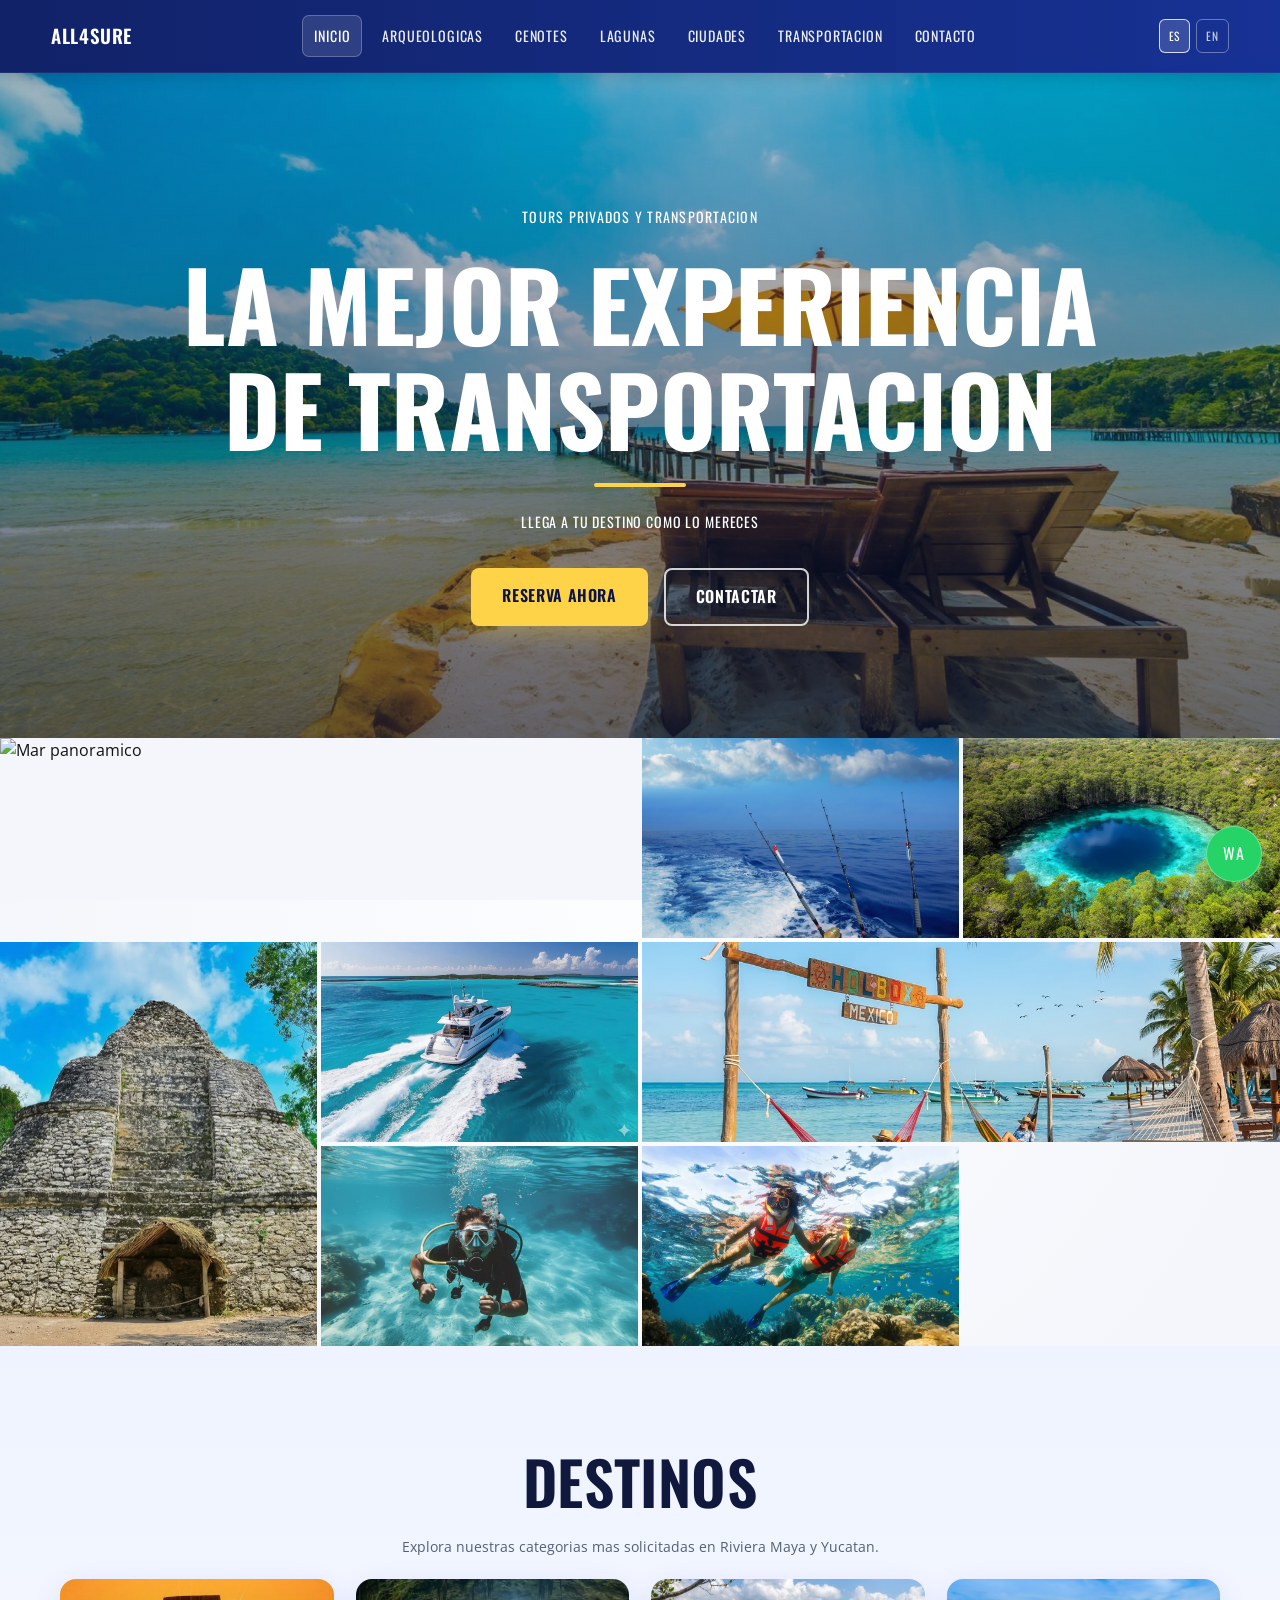
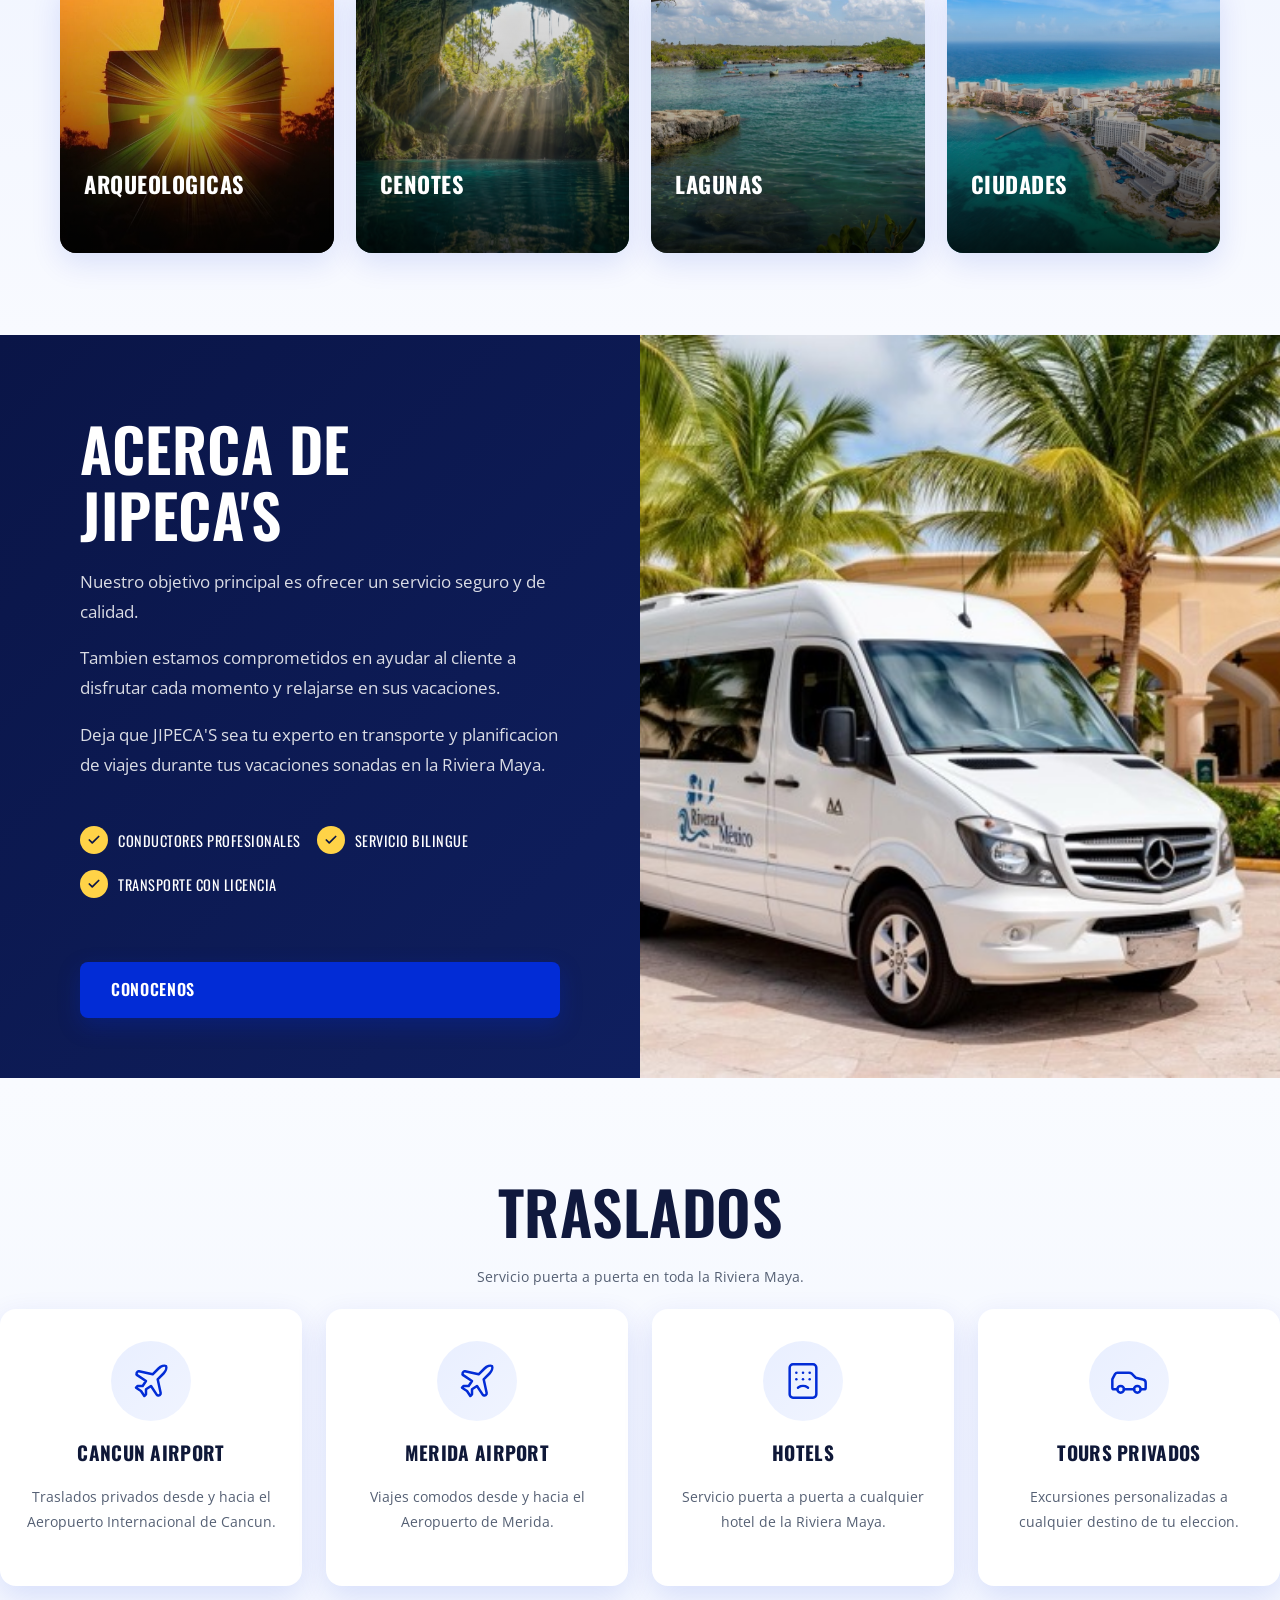
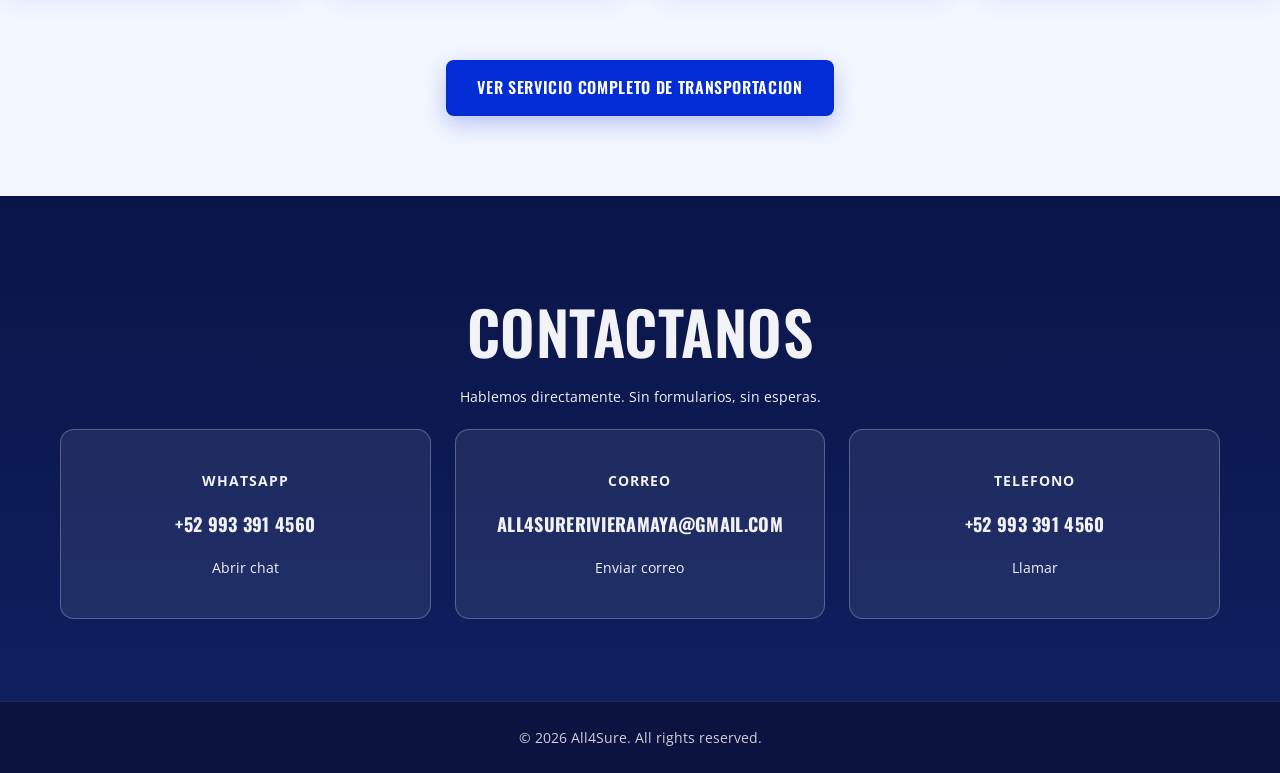
==== commit 607c79c4: "Initial commit" ====
--- a/index.html
+++ b/index.html
@@ -3,36 +3,36 @@
   <head>
     <meta charset="utf-8" />
     <meta name="viewport" content="width=device-width, initial-scale=1.0" />
-    <title>Jipeca's Tours and Transportation | Inicio</title>
-    <meta name="description" content="Transporte privado, tours y planeación de viajes en Riviera Maya con Jipeca's Tours and Transportation." />
+    <title>All4Sure | Inicio</title>
+    <meta name="description" content="Transporte privado, tours y planeación de viajes en Riviera Maya con All4Sure." />
     <meta name="keywords" content="jipeca tours, transportación privada, riviera maya, tours yucatán, cenotes, lagunas, ciudades" />
-    <meta name="author" content="Jipeca's Tours and Transportation" />
+    <meta name="author" content="All4Sure" />
     <meta name="robots" content="index,follow,max-image-preview:large" />
     <meta name="googlebot" content="index,follow,max-image-preview:large" />
     <meta name="theme-color" content="#022cd6" />
-    <meta name="application-name" content="Jipeca's Tours and Transportation" />
+    <meta name="application-name" content="All4Sure" />
     <meta name="apple-mobile-web-app-title" content="Jipeca's Tours" />
 
     <link rel="canonical" href="/index.html" />
 
     <meta property="og:locale" content="es_MX" />
     <meta property="og:type" content="website" />
-    <meta property="og:site_name" content="Jipeca's Tours and Transportation" />
-    <meta property="og:title" content="Jipeca's Tours and Transportation | Inicio" />
-    <meta property="og:description" content="Transporte privado, tours y planeación de viajes en Riviera Maya con Jipeca's Tours and Transportation." />
+    <meta property="og:site_name" content="All4Sure" />
+    <meta property="og:title" content="All4Sure | Inicio" />
+    <meta property="og:description" content="Transporte privado, tours y planeación de viajes en Riviera Maya con All4Sure." />
     <meta property="og:url" content="/index.html" />
     <meta property="og:image" content="/images/freepik/home-hero-sea.jpg" />
 
     <meta name="twitter:card" content="summary_large_image" />
-    <meta name="twitter:title" content="Jipeca's Tours and Transportation | Inicio" />
-    <meta name="twitter:description" content="Transporte privado, tours y planeación de viajes en Riviera Maya con Jipeca's Tours and Transportation." />
+    <meta name="twitter:title" content="All4Sure | Inicio" />
+    <meta name="twitter:description" content="Transporte privado, tours y planeación de viajes en Riviera Maya con All4Sure." />
     <meta name="twitter:image" content="/images/freepik/home-hero-sea.jpg" />
 
     <script type="application/ld+json">
       {
         "@context": "https://schema.org",
         "@type": "TravelAgency",
-        "name": "Jipeca's Tours and Transportation",
+        "name": "All4Sure",
         "url": "/index.html",
         "telephone": "+52 993 391 4560",
         "email": "all4surerivieramaya@gmail.com",
@@ -45,8 +45,8 @@
       {
         "@context": "https://schema.org",
         "@type": "WebPage",
-        "name": "Jipeca's Tours and Transportation | Inicio",
-        "description": "Transporte privado, tours y planeación de viajes en Riviera Maya con Jipeca's Tours and Transportation.",
+        "name": "All4Sure | Inicio",
+        "description": "Transporte privado, tours y planeación de viajes en Riviera Maya con All4Sure.",
         "url": "/index.html"
       }
     </script>
@@ -62,7 +62,7 @@
   <body class="u-body u-xl-mode" data-lang="es">
     <header class="u-clearfix u-header site-header">
       <div class="site-header-inner">
-        <a href="./" class="site-logo">J&amp;J Tours &amp; Transportation</a>
+        <a href="./" class="site-logo">All4Sure</a>
         <button class="site-menu-toggle" data-menu-toggle aria-label="Toggle menu" aria-expanded="false">&#9776;</button>
         <nav class="site-nav" data-menu>
           <a href="./index.html" class="active" data-i18n="nav.home">Inicio</a>
@@ -239,7 +239,7 @@
     </main>
 
     <footer class="page-footer">
-      &copy; <span data-year></span> Jipeca's Tours and Transportation. All rights reserved.
+      &copy; <span data-year></span> All4Sure. All rights reserved.
     </footer>
 
     <a class="floating-whatsapp" href="https://wa.me/529933914560" target="_blank" rel="noopener noreferrer" aria-label="WhatsApp">WA</a>
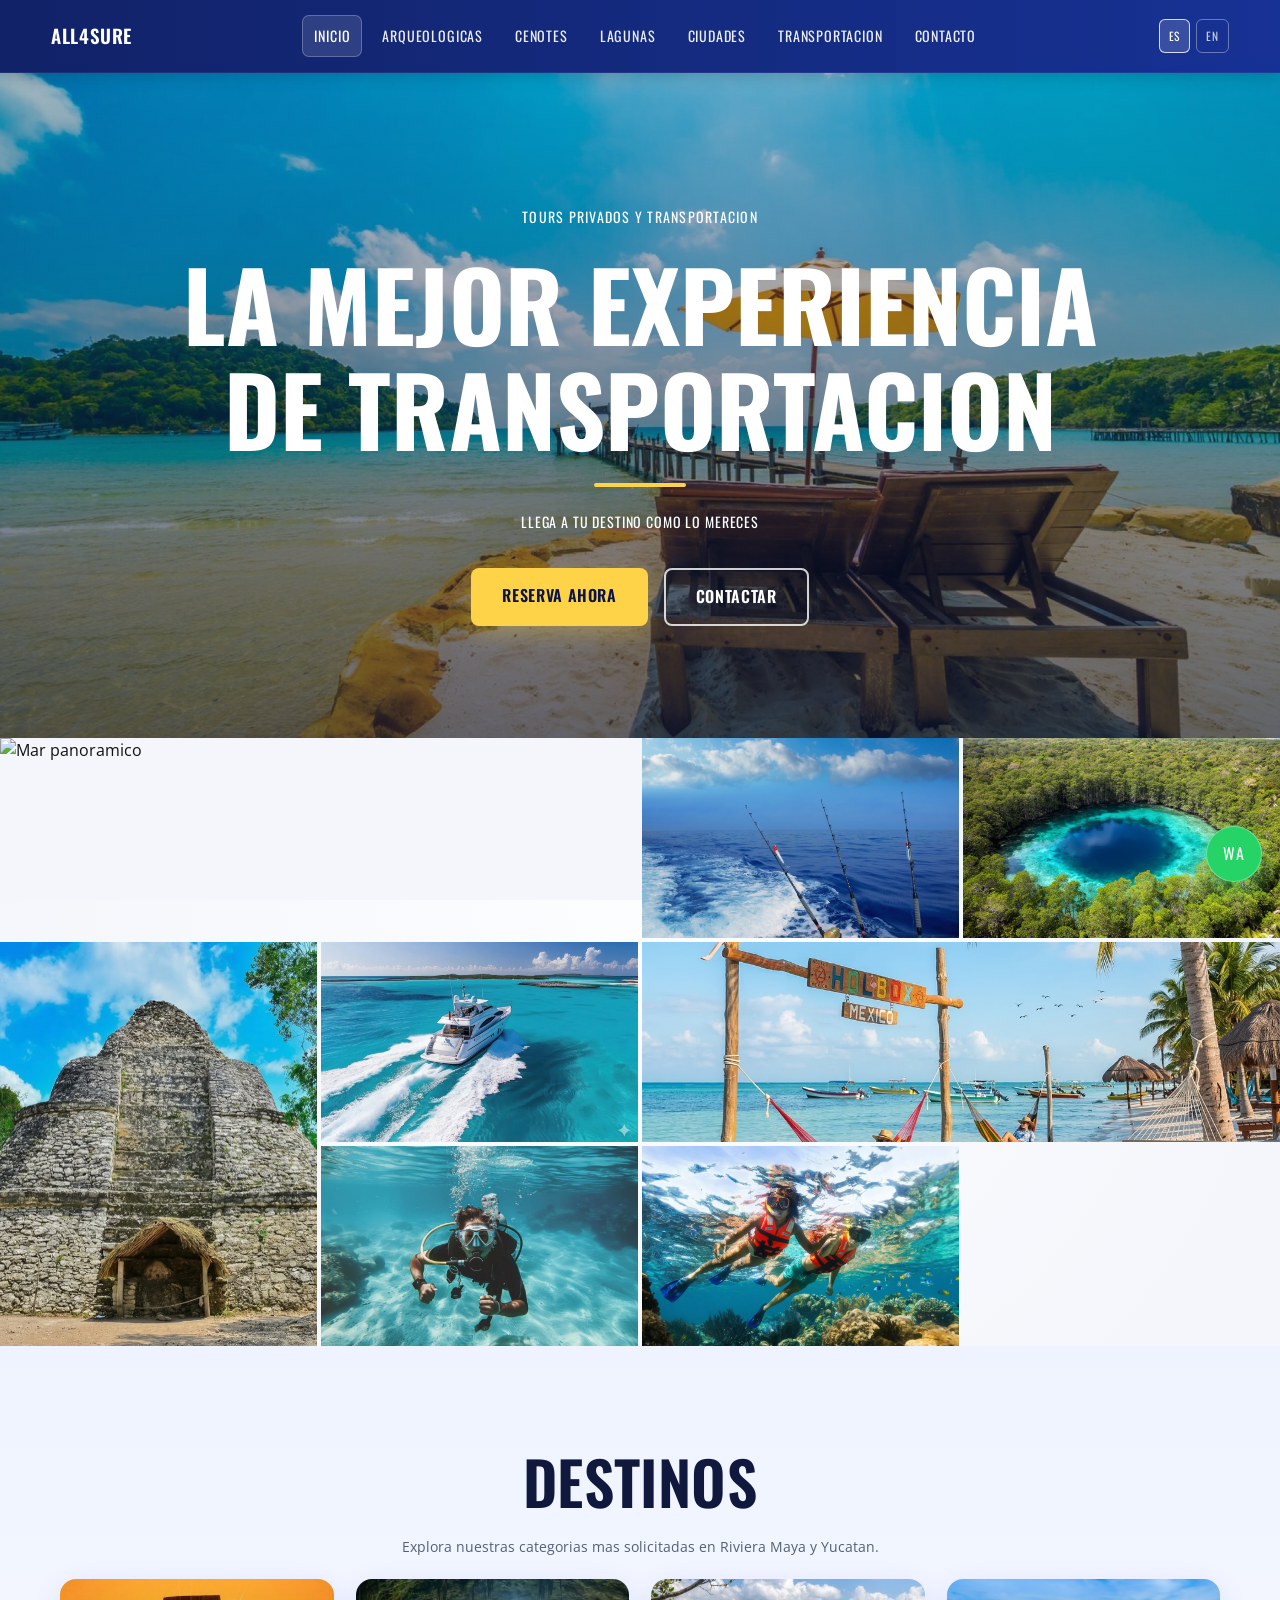
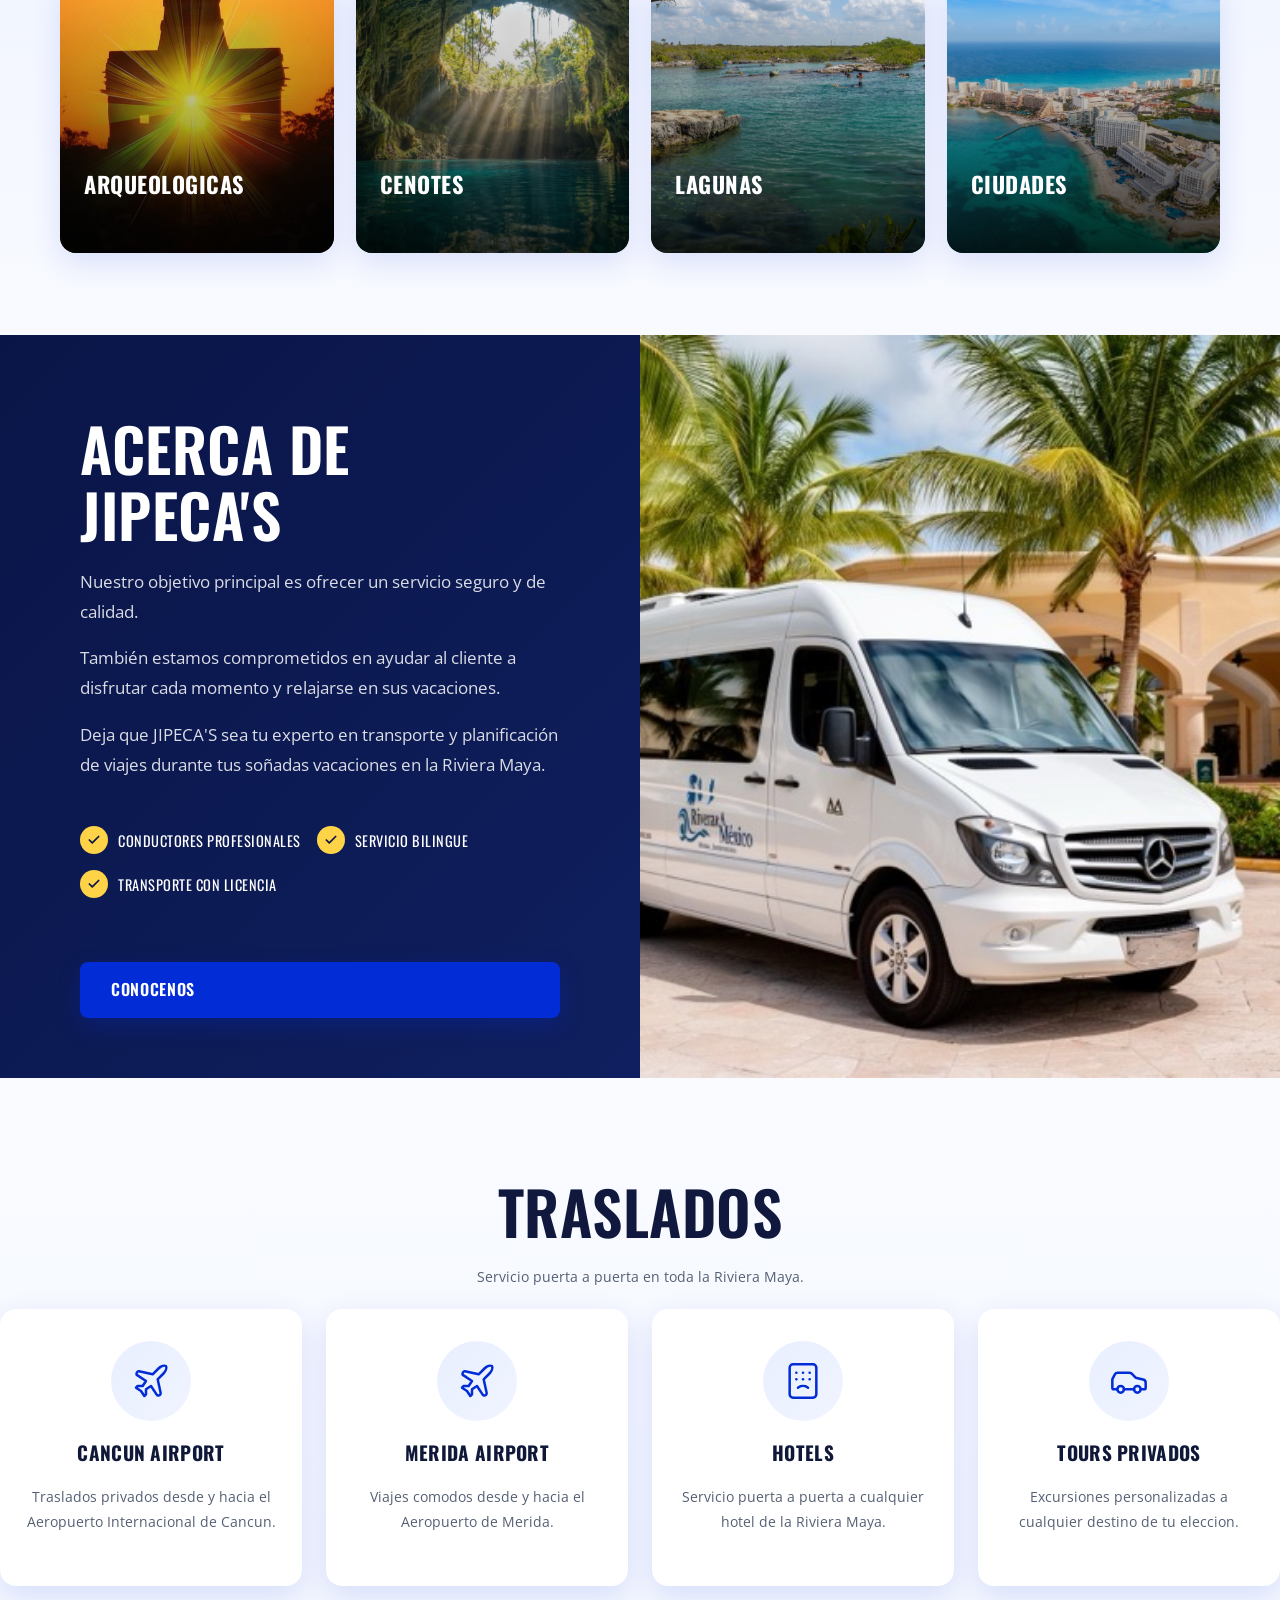
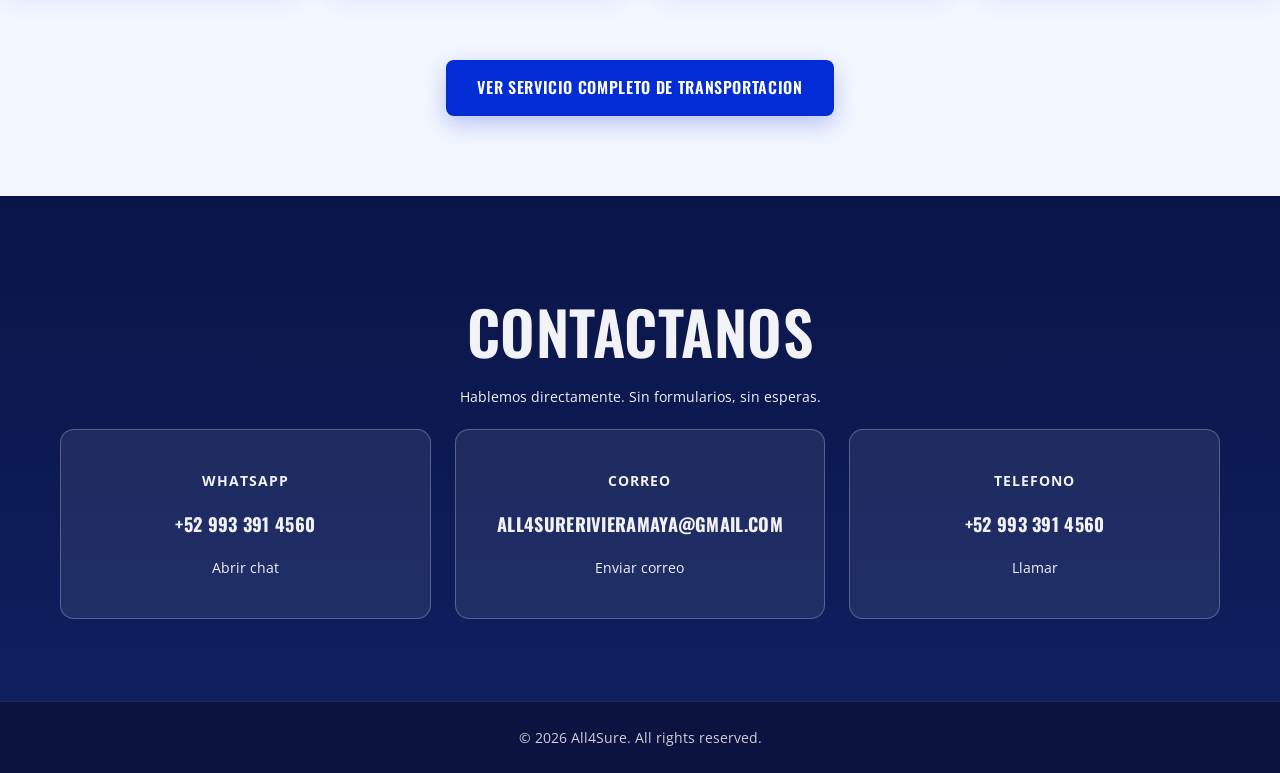
==== commit 61ce685f: "Initial commit" ====
--- a/index.html
+++ b/index.html
@@ -151,8 +151,8 @@
           <h2 class="about-title" data-i18n="index.about.title">Acerca de Jipeca's</h2>
           <div class="about-text">
             <p data-i18n="index.about.p1">Nuestro objetivo principal es ofrecer un servicio seguro y de calidad.</p>
-            <p data-i18n="index.about.p2">Tambien estamos comprometidos en ayudar al cliente a disfrutar cada momento y relajarse en sus vacaciones.</p>
-            <p data-i18n="index.about.p3">Deja que JIPECA'S sea tu experto en transporte y planificacion de viajes durante tus vacaciones sonadas en la Riviera Maya.</p>
+            <p data-i18n="index.about.p2">También estamos comprometidos en ayudar al cliente a disfrutar cada momento y relajarse en sus vacaciones.</p>
+            <p data-i18n="index.about.p3">Deja que JIPECA'S sea tu experto en transporte y planificación de viajes durante tus soñadas vacaciones en la Riviera Maya.</p>
           </div>
           <div class="about-features">
             <div class="about-feature">
--- a/jipecas.css
+++ b/jipecas.css
@@ -726,6 +726,113 @@
   text-align: center;
 }
 
+.contact-form-wrap {
+  margin-top: 44px;
+  background: rgba(255, 255, 255, 0.08);
+  border: 1px solid rgba(255, 255, 255, 0.18);
+  border-radius: 20px;
+  padding: 34px;
+}
+
+.contact-form-title {
+  margin: 0;
+  text-align: center;
+  font-family: Oswald, sans-serif;
+  text-transform: uppercase;
+  letter-spacing: 0.5px;
+  font-size: clamp(1.4rem, 3vw, 2rem);
+  color: #ffd347;
+}
+
+.contact-form-subtitle {
+  margin: 10px auto 28px;
+  text-align: center;
+  color: rgba(255, 255, 255, 0.84);
+}
+
+.contact-form {
+  display: grid;
+  gap: 18px;
+}
+
+.contact-form-grid {
+  display: grid;
+  grid-template-columns: repeat(2, minmax(0, 1fr));
+  gap: 16px;
+}
+
+.contact-form-field {
+  display: grid;
+  gap: 8px;
+}
+
+.contact-form-field span {
+  font-size: 0.84rem;
+  text-transform: uppercase;
+  letter-spacing: 0.9px;
+  color: #ffd347;
+  font-weight: 700;
+}
+
+.contact-form-field input,
+.contact-form-field select,
+.contact-form-field textarea {
+  width: 100%;
+  border-radius: 10px;
+  border: 1px solid rgba(255, 255, 255, 0.24);
+  background: rgba(255, 255, 255, 0.96);
+  color: #0e163a;
+  padding: 12px 14px;
+  font: inherit;
+}
+
+.contact-form-field textarea {
+  resize: vertical;
+}
+
+.contact-form-field input:focus,
+.contact-form-field select:focus,
+.contact-form-field textarea:focus {
+  outline: none;
+  border-color: #ffd347;
+  box-shadow: 0 0 0 3px rgba(255, 211, 71, 0.3);
+}
+
+.contact-form-field--full {
+  grid-column: 1 / -1;
+}
+
+.contact-hp {
+  position: absolute;
+  left: -9999px;
+  opacity: 0;
+}
+
+.contact-submit {
+  margin-top: 0;
+  justify-self: start;
+}
+
+.contact-submit[disabled] {
+  opacity: 0.7;
+  cursor: wait;
+}
+
+.contact-form-status {
+  margin: 0;
+  min-height: 1.25rem;
+  font-size: 0.95rem;
+  color: rgba(255, 255, 255, 0.94);
+}
+
+.contact-form-status.is-error {
+  color: #ffc2c2;
+}
+
+.contact-form-status.is-success {
+  color: #c8ffd7;
+}
+
 .contact-label {
   margin: 0 0 8px;
   font-size: 0.82rem;
@@ -1033,6 +1140,10 @@
     grid-template-columns: 1fr;
   }
 
+  .contact-form-grid {
+    grid-template-columns: 1fr;
+  }
+
   .lightbox-prev {
     left: 10px;
   }
@@ -1093,6 +1204,15 @@
     gap: 16px;
   }
 
+  .contact-form-wrap {
+    padding: 24px 18px;
+  }
+
+  .contact-submit {
+    width: 100%;
+    text-align: center;
+  }
+
   .transfer-card {
     padding: 24px 20px;
   }
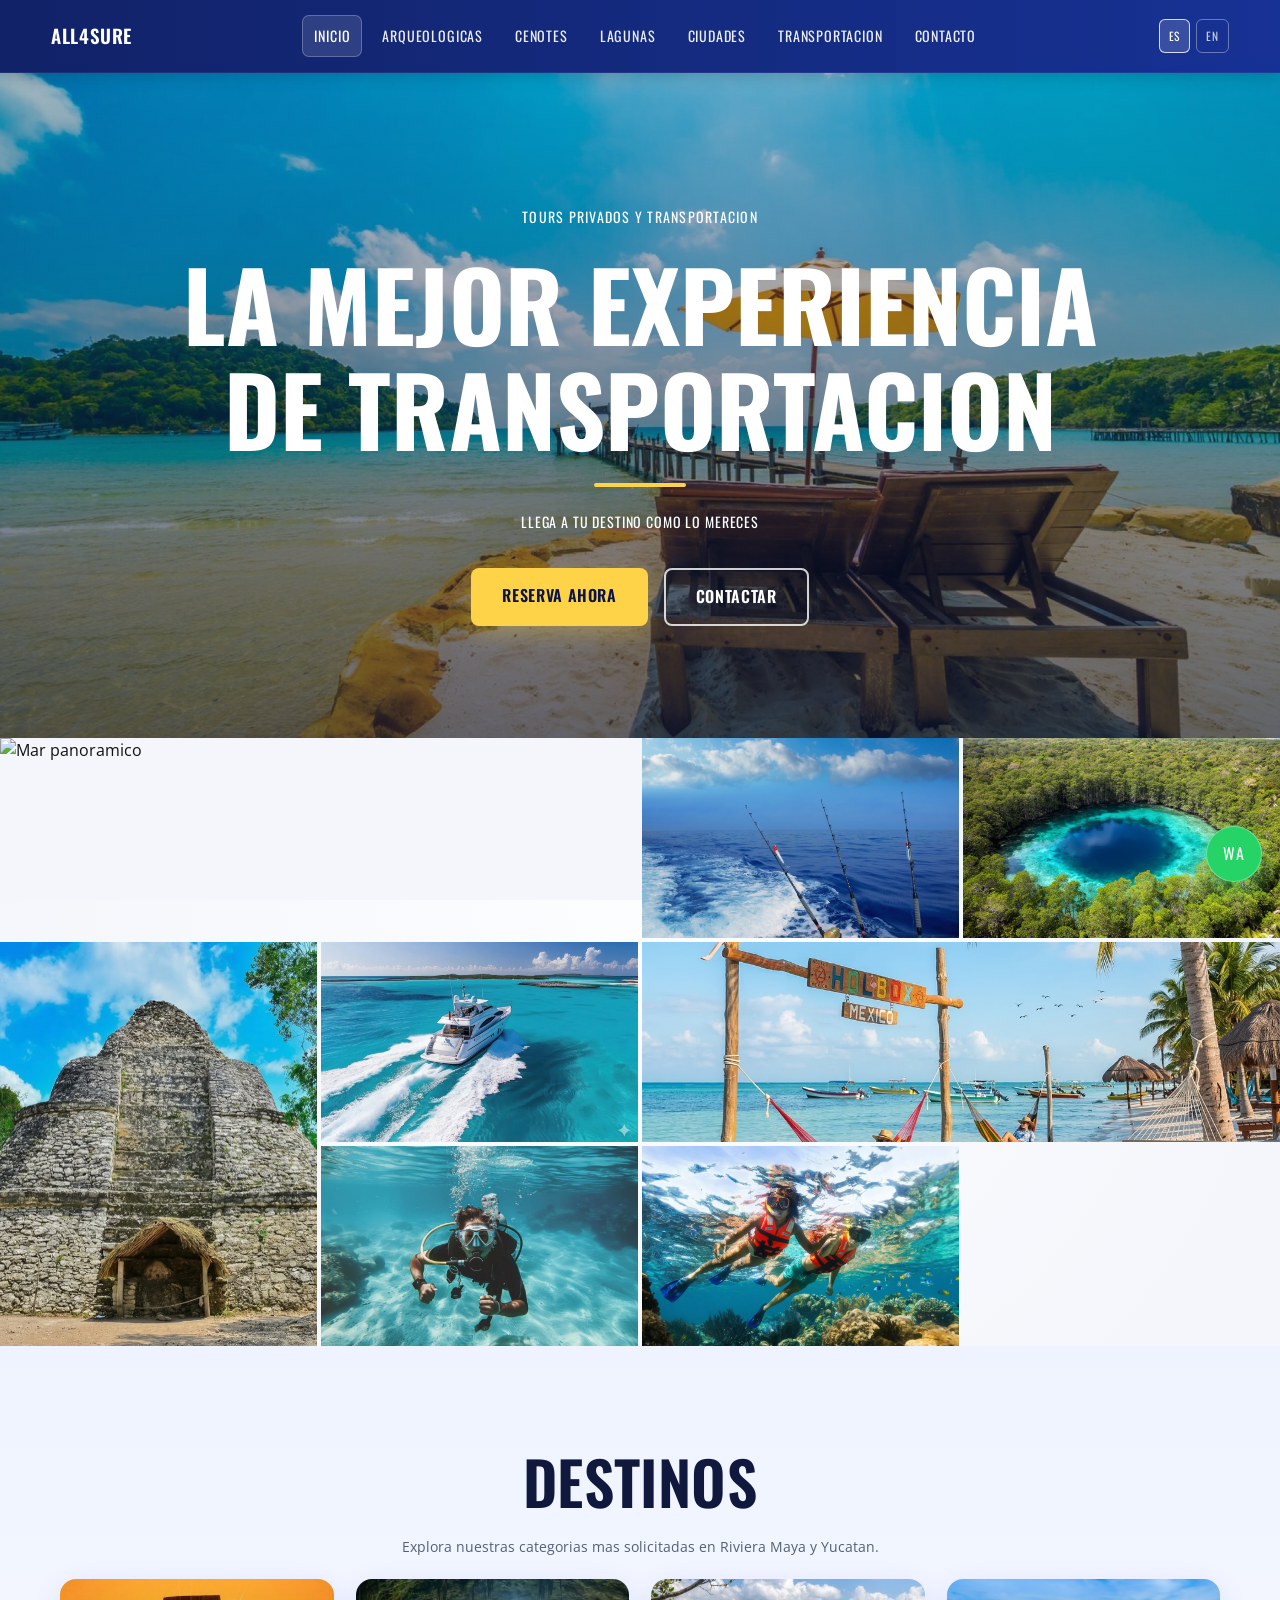
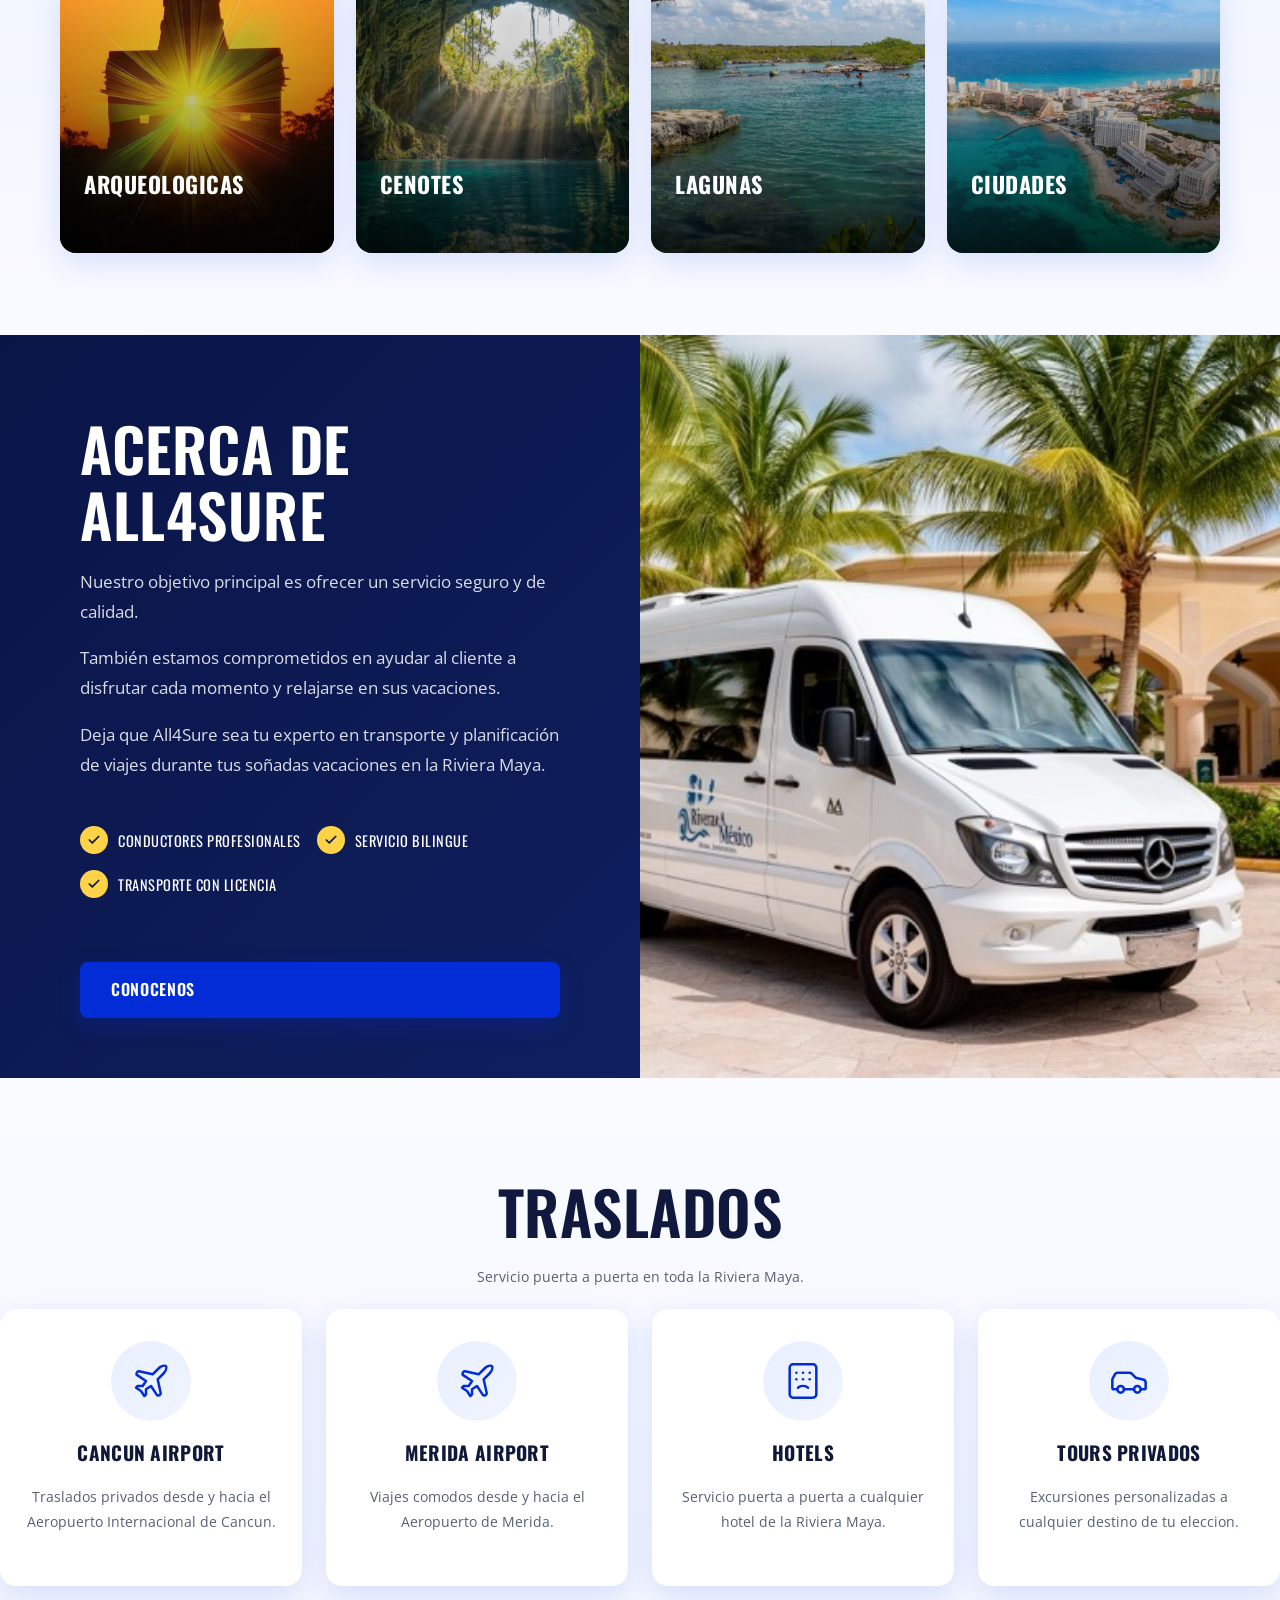
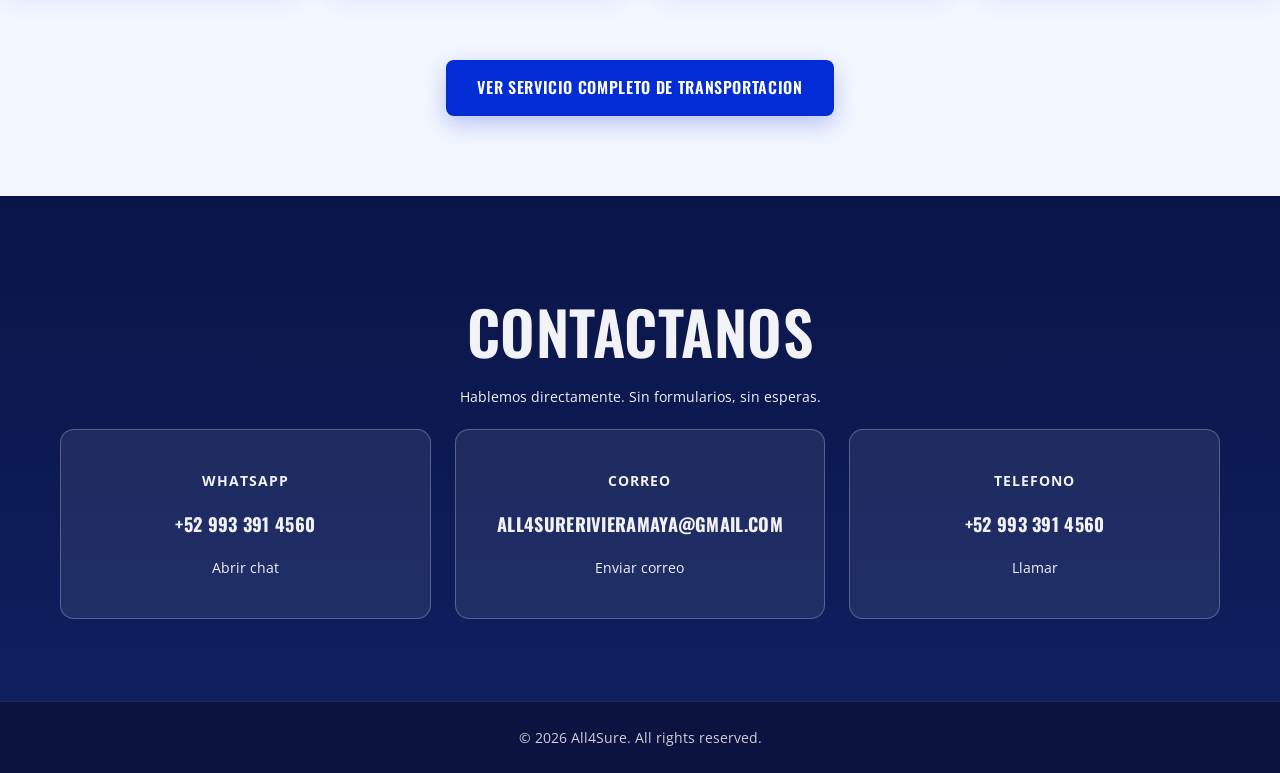
==== commit fb920f55: "Change title jipecas for all4sure" ====
--- a/index.html
+++ b/index.html
@@ -148,11 +148,11 @@
 
       <section class="about-section">
         <div class="about-content">
-          <h2 class="about-title" data-i18n="index.about.title">Acerca de Jipeca's</h2>
+          <h2 class="about-title" data-i18n="index.about.title">Acerca de All4Sure</h2>
           <div class="about-text">
             <p data-i18n="index.about.p1">Nuestro objetivo principal es ofrecer un servicio seguro y de calidad.</p>
             <p data-i18n="index.about.p2">También estamos comprometidos en ayudar al cliente a disfrutar cada momento y relajarse en sus vacaciones.</p>
-            <p data-i18n="index.about.p3">Deja que JIPECA'S sea tu experto en transporte y planificación de viajes durante tus soñadas vacaciones en la Riviera Maya.</p>
+            <p data-i18n="index.about.p3">Deja que All4Sure sea tu experto en transporte y planificación de viajes durante tus soñadas vacaciones en la Riviera Maya.</p>
           </div>
           <div class="about-features">
             <div class="about-feature">
